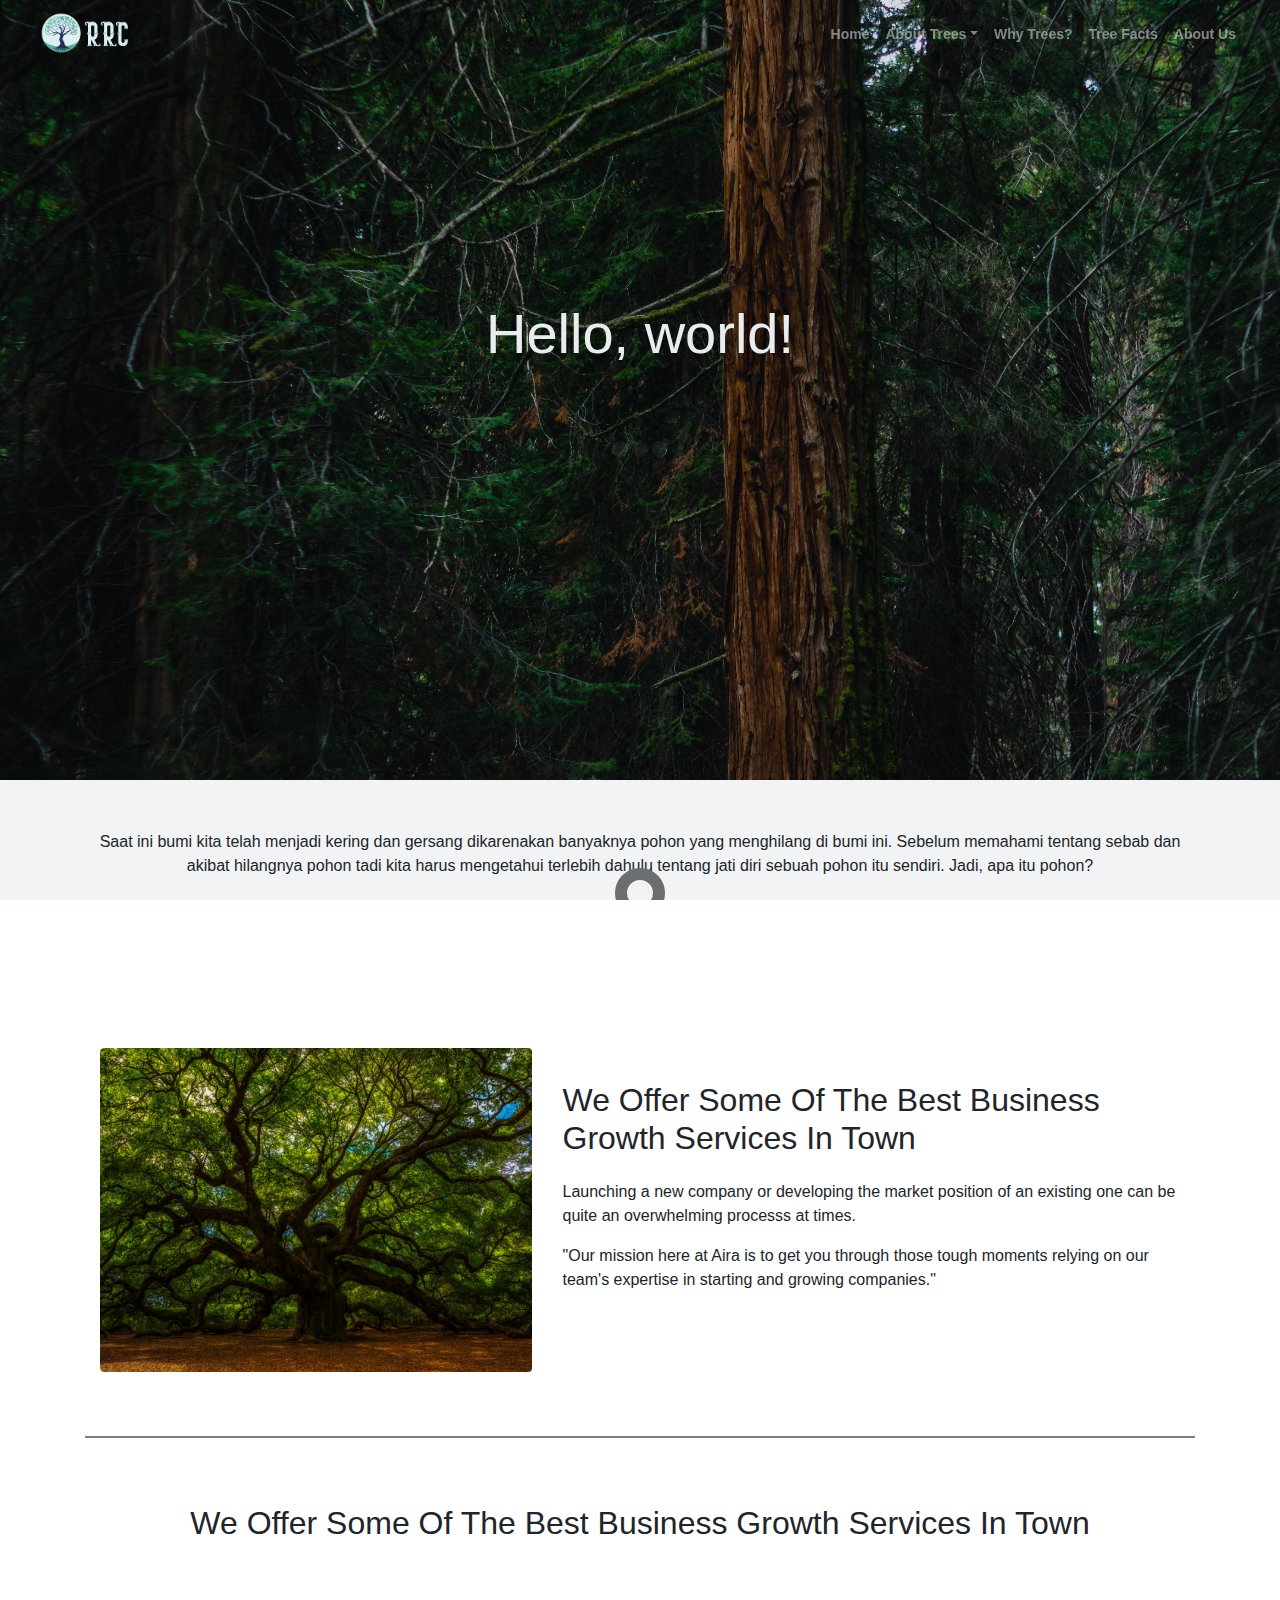
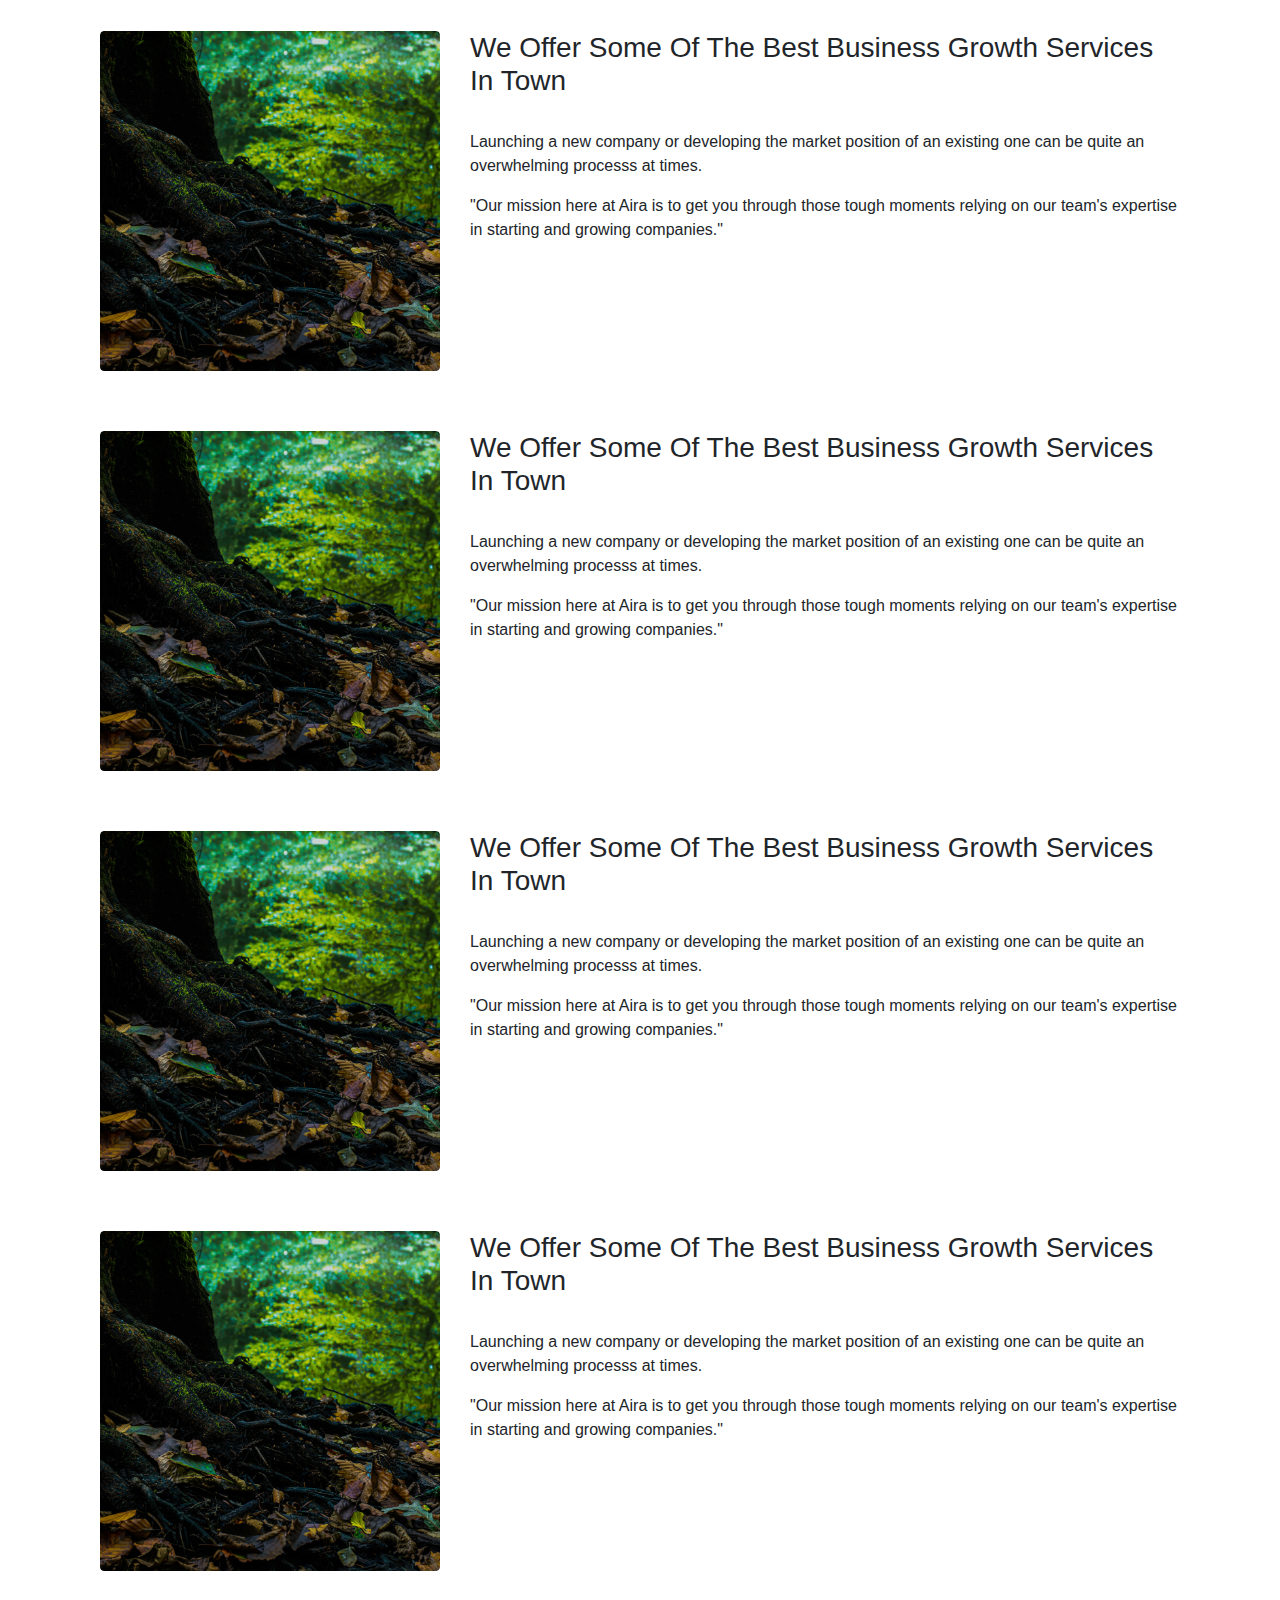
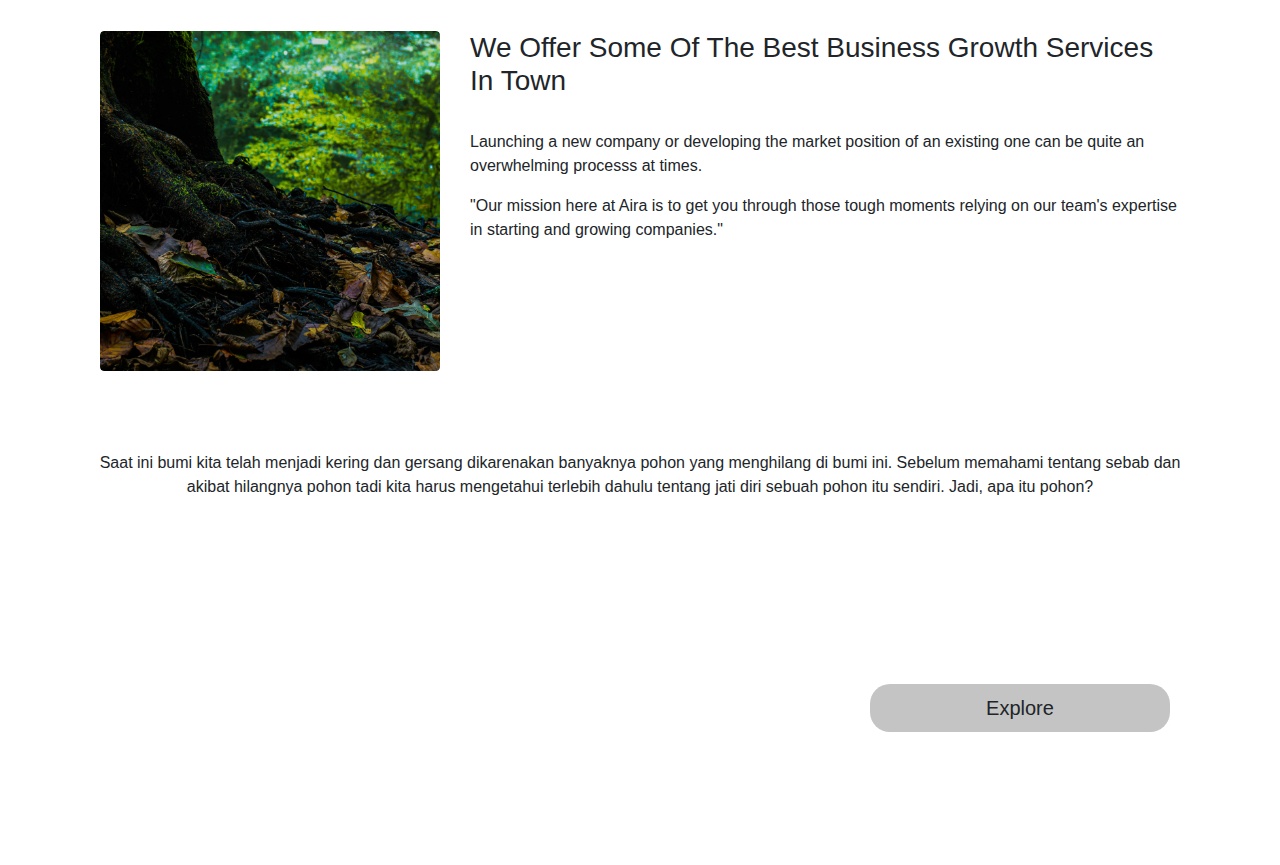
==== lib/pages/about_trees.html @ 22dc5678 "add About_trees page wuth assets" ====
<!DOCTYPE html>
<html lang="en">

<head>
    <meta charset="UTF-8">
    <meta name="viewport" content="width=device-width, initial-scale=1.0">
    <title>About Trees</title>

    <link rel="stylesheet" href="../../index.css">
    <link rel="stylesheet" href="./about_trees.css">
    <link rel="stylesheet" href="../../lib/assets/vendor/bootstrap/css/bootstrap.css">
    <link rel="stylesheet" href="../../lib/assets/vendor/fontawesome/css/all.css">
</head>

<body>
    <!-- Loading Page -->
    <div>
        <div class="spinner-wrapper">
            <div class="spinner">
                <div class="bounce1"></div>
                <div class="bounce2"></div>
                <div class="bounce3"></div>
            </div>
        </div>
    </div>
    <!-- Navbar -->
    <nav class="navbar navbar-expand-md navbar-dark navbar-custom fixed-top">

        <!-- Image Logo -->
        <div id="posisilogo" class="navbar-brand-position">
            <a href="#" id="logoPojok" class="navbar-brand brand-light"></a>
        </div>

        <!-- Mobile Menu Toggle Button -->
        <button class="navbar-toggler" type="button" data-toggle="collapse" data-target="#navbarsExampleDefault"
            aria-controls="navbarsExampleDefault" aria-expanded="false" aria-label="Toggle navigation">
            <span class="navbar-toggler-awesome fas fa-bars"></span>
            <span class="navbar-toggler-awesome fas fa-times"></span>
        </button>

        <div class="collapse navbar-collapse navbar-link-position" id="navbarsExampleDefault">
            <ul class="navbar-nav ml-auto">
                <li class="nav-item">
                    <a class="nav-link" href="../../index.html">Home<span class="sr-only">(current)</span></a>
                </li>
                <!-- Dropdown Menu -->
                <li class="nav-item dropdown">
                    <a class="nav-link dropdown-toggle" href="#" id="navbarDropdown" role="button" aria-haspopup="true"
                        aria-expanded="false">About Trees</a>
                    <div class="dropdown-menu" aria-labelledby="navbarDropdown">
                        <a class="dropdown-item" href="#"><span class="item-text">Jenis-Jenis Pohon</span></a>
                        <div class="dropdown-items-divide-hr"></div>
                        <a class="dropdown-item" href="#"><span class="item-text">PRIVACY
                                POLICY</span></a>
                    </div>
                </li>
                <!-- end of dropdown menu -->
                <li class="nav-item">
                    <a class="nav-link" href="#intro">Why Trees?</a>
                </li>
                <li class="nav-item">
                    <a class="nav-link" href="#services">Tree Facts</a>
                </li>
                <li class="nav-item">
                    <a class="nav-link" href="#callMe">About Us</a>
                </li>

            </ul>

        </div>
    </nav>

    <!-- Background & Jumbotron  -->
    <div class="topbg-2">
        <div>
            <div class="position-custom-2 text-light">
                <div class="Jumbotron">
                    <h1 class="display-4 ">Hello, world!</h1>

                </div>
            </div>
        </div>
    </div>

    <div class="container">
        <div class="text-container text-container-padding-5">
            <p class="des-align">Saat ini bumi kita telah menjadi kering dan gersang dikarenakan banyaknya pohon yang
                menghilang di bumi
                ini. Sebelum memahami tentang sebab dan akibat hilangnya pohon tadi kita harus mengetahui terlebih
                dahulu tentang jati diri sebuah pohon itu sendiri. Jadi, apa itu pohon?</p>
        </div>

        <!-- intro 4 -->
        <div id="intro" class="basic-1">
            <div class="container">
                <div class="row">
                    <div class="col-lg-5" style="color: green;">
                        <div class="image-container">
                            <img class="img-fluid img-fluid-padding"
                                src="../assets/img/about_trees/Angel_Oak_Tree_scaled.jpg" alt="alternative">
                        </div>
                    </div>
                    <div class="col-lg-7 intro-align text-container-padding-4 ">
                        <div class="text-container">
                            <h2 class="">We Offer Some Of The Best Business Growth Services
                                In
                                Town</h2>
                            <p>Launching a new company or developing the market position of an existing one can be
                                quite
                                an
                                overwhelming processs at times.</p>
                            <p class="testimonial-text">"Our mission here at Aira is to get you through those tough
                                moments
                                relying on our team's expertise in starting and growing companies."</p>
                        </div>

                    </div>

                </div>
            </div>
        </div>
        <hr class="hr-bold">
        <div class="text-container text-container-padding-6">
            <h2 class="des-align">We Offer Some Of The Best Business Growth Services
                In
                Town</h2>
        </div>

        <!-- intro 5 -->
        <div id="intro" class="basic-2">
            <div class="container">
                <div class="row">
                    <div class="col-lg-4" style="color: green;">
                        <div class="image-container">
                            <img class="img-fluid img-fluid-padding" src="../assets/img/about_trees/Akar.jpg"
                                alt="alternative">
                        </div>
                    </div>
                    <div class="col-lg-8 intro-align">
                        <div class="text-container">
                            <h3 class="">We Offer Some Of The Best Business Growth Services
                                In
                                Town</h3>
                            <br>
                            <p>Launching a new company or developing the market position of an existing one can be
                                quite
                                an
                                overwhelming processs at times.</p>
                            <p class="testimonial-text">"Our mission here at Aira is to get you through those tough
                                moments
                                relying on our team's expertise in starting and growing companies."</p>
                        </div>

                    </div>

                </div>
            </div>
        </div>
        <!-- intro 6 -->
        <div id="intro" class="basic-2">
            <div class="container">
                <div class="row">
                    <div class="col-lg-4" style="color: green;">
                        <div class="image-container">
                            <img class="img-fluid img-fluid-padding" src="../assets/img/about_trees/Akar.jpg"
                                alt="alternative">
                        </div>
                    </div>
                    <div class="col-lg-8 intro-align">
                        <div class="text-container">
                            <h3 class="">We Offer Some Of The Best Business Growth Services
                                In
                                Town</h3>
                            <br>
                            <p>Launching a new company or developing the market position of an existing one can be
                                quite
                                an
                                overwhelming processs at times.</p>
                            <p class="testimonial-text">"Our mission here at Aira is to get you through those tough
                                moments
                                relying on our team's expertise in starting and growing companies."</p>
                        </div>

                    </div>

                </div>
            </div>
        </div>

        <!-- intro 7 -->
        <div id="intro" class="basic-2">
            <div class="container">
                <div class="row">
                    <div class="col-lg-4" style="color: green;">
                        <div class="image-container">
                            <img class="img-fluid img-fluid-padding" src="../assets/img/about_trees/Akar.jpg"
                                alt="alternative">
                        </div>
                    </div>
                    <div class="col-lg-8 intro-align">
                        <div class="text-container">
                            <h3 class="">We Offer Some Of The Best Business Growth Services
                                In
                                Town</h3>
                            <br>
                            <p>Launching a new company or developing the market position of an existing one can be
                                quite
                                an
                                overwhelming processs at times.</p>
                            <p class="testimonial-text">"Our mission here at Aira is to get you through those tough
                                moments
                                relying on our team's expertise in starting and growing companies."</p>
                        </div>

                    </div>

                </div>
            </div>
        </div>
        <!-- intro 8 -->
        <div id="intro" class="basic-2">
            <div class="container">
                <div class="row">
                    <div class="col-lg-4" style="color: green;">
                        <div class="image-container">
                            <img class="img-fluid img-fluid-padding" src="../assets/img/about_trees/Akar.jpg"
                                alt="alternative">
                        </div>
                    </div>
                    <div class="col-lg-8 intro-align">
                        <div class="text-container">
                            <h3 class="">We Offer Some Of The Best Business Growth Services
                                In
                                Town</h3>
                            <br>
                            <p>Launching a new company or developing the market position of an existing one can be
                                quite
                                an
                                overwhelming processs at times.</p>
                            <p class="testimonial-text">"Our mission here at Aira is to get you through those tough
                                moments
                                relying on our team's expertise in starting and growing companies."</p>
                        </div>

                    </div>

                </div>
            </div>
        </div>
        <!-- intro 9 -->
        <div id="intro" class="basic-2">
            <div class="container">
                <div class="row">
                    <div class="col-lg-4" style="color: green;">
                        <div class="image-container">
                            <img class="img-fluid img-fluid-padding" src="../assets/img/about_trees/Akar.jpg"
                                alt="alternative">
                        </div>
                    </div>
                    <div class="col-lg-8 intro-align">
                        <div class="text-container">
                            <h3 class="">We Offer Some Of The Best Business Growth Services
                                In
                                Town</h3>
                            <br>
                            <p>Launching a new company or developing the market position of an existing one can be
                                quite
                                an
                                overwhelming processs at times.</p>
                            <p class="testimonial-text">"Our mission here at Aira is to get you through those tough
                                moments
                                relying on our team's expertise in starting and growing companies."</p>
                        </div>

                    </div>

                </div>
            </div>
        </div>
        <div class="text-container text-container-padding-5">
            <p class="des-align">Saat ini bumi kita telah menjadi kering dan gersang dikarenakan banyaknya pohon yang
                menghilang di bumi
                ini. Sebelum memahami tentang sebab dan akibat hilangnya pohon tadi kita harus mengetahui terlebih
                dahulu tentang jati diri sebuah pohon itu sendiri. Jadi, apa itu pohon?</p>
        </div>
        <div class="tron_position">
            <div class="topbg-3">
                <div class="tron_center">
                    <div class="row" style="height: 250px;">
                        <div class="col-lg-8" style="align-self: center; color: white;">
                            <h4 style="padding-left: 50px; padding-right: 50px;">Berikut kami berikan sedikit penjelasan
                                dan bentuk dari jenis jenis pohon yang familiar di
                                Indonesia dan Dunia</h4>
                        </div>
                        <div class="col-lg-4" style="align-self: center;">
                            <h4 style="color: white;">
                                Jenis-Jenis Pohon
                            </h4>
                            <a class="btn btn-primary-custom btn-lg" href="#" role="button">Explore</a>

                        </div>
                    </div>
                </div>
            </div>
        </div>
    </div>

    <div class="footer">
        <div id="button"></div>
        <div id="container">
            <div id="cont">
            </div>
            <!-- Copyright -->
            <div class="footer_center">
                <div class="row">
                    <div class="col-lg-4" style="align-content: center;">
                        <a href="#">
                            <img src="../../lib/assets/img/rrc_navbar_light@4x.png" style="height: 50px; width: 100px;"
                                alt="">
                        </a>

                    </div>
                    <div class="col-lg-4" style="color: white;">
                        <h5>Sayangi Aku, Paru-Paru Duniamu</h5>
                        <!-- Generator: Adobe Illustrator 22.1.0, SVG Export Plug-In  -->
                        <div>
                            <svg version="1.1" xmlns="http://www.w3.org/2000/svg"
                                xmlns:xlink="http://www.w3.org/1999/xlink"
                                xmlns:a="http://ns.adobe.com/AdobeSVGViewerExtensions/3.0/" x="0px" y="0px"
                                width="35.4px" height="35.4px" viewBox="0 0 35.4 35.4"
                                style="enable-background:new 0 0 35.4 35.4;" xml:space="preserve">
                                <style type="text/css">
                                    .st0 {
                                        fill: #FCFCFC;
                                    }
                                </style>
                                <defs>
                                </defs>
                                <g>
                                    <circle class="st0" cx="17.8" cy="17.7" r="3.3" />
                                    <path class="st0"
                                        d="M21.8,9.3h-8.3c-2.4,0-4.3,1.9-4.3,4.3v8.3c0,2.4,1.9,4.3,4.3,4.3h8.3c2.4,0,4.3-1.9,4.3-4.3v-8.3
           C26.1,11.2,24.2,9.3,21.8,9.3z M17.8,22.8c-2.8,0-5.1-2.3-5.1-5.1s2.3-5.1,5.1-5.1s5.1,2.3,5.1,5.1S20.6,22.8,17.8,22.8z
            M23.2,13.4c-0.7,0-1.2-0.5-1.2-1.2c0-0.7,0.5-1.2,1.2-1.2c0.7,0,1.2,0.5,1.2,1.2C24.4,12.9,23.9,13.4,23.2,13.4z" />
                                    <path class="st0"
                                        d="M17.7,0C7.9,0,0,7.9,0,17.7c0,9.8,7.9,17.7,17.7,17.7c9.8,0,17.7-7.9,17.7-17.7C35.4,7.9,27.5,0,17.7,0z
            M28.1,21.8c0,3.4-2.8,6.2-6.2,6.2h-8.3c-3.4,0-6.2-2.8-6.2-6.2v-8.3c0-3.4,2.8-6.2,6.2-6.2h8.3c3.4,0,6.2,2.8,6.2,6.2V21.8z" />
                                </g>
                            </svg>
                            &nbsp;&nbsp;&nbsp;
                            <svg version="1.1" xmlns="http://www.w3.org/2000/svg"
                                xmlns:xlink="http://www.w3.org/1999/xlink"
                                xmlns:a="http://ns.adobe.com/AdobeSVGViewerExtensions/3.0/" x="0px" y="0px" width="35px"
                                height="35px" viewBox="0 0 512 426.7" style="enable-background:new 0 0 512 426.7;"
                                xml:space="preserve">
                                <style type="text/css">
                                    .st0 {
                                        fill: #FCFCFC;
                                    }
                                </style>
                                <defs>
                                </defs>
                                <path class="st0" d="M200.9,281.2l-8.5,119.1c12.1,0,17.4-5.2,23.7-11.5l56.8-54.3l117.7,86.2c21.6,12,36.8,5.7,42.6-19.9
                l77.3-362.1l0,0C517.4,6.9,499-5.6,478,2.3L23.8,176.2c-31,12-30.5,29.3-5.3,37.1l116.1,36.1L404.3,80.6c12.7-8.4,24.2-3.8,14.7,4.7
                L200.9,281.2z" />
                            </svg>
                            &nbsp;&nbsp;&nbsp;

                            <svg version="1.1" xmlns="http://www.w3.org/2000/svg"
                                xmlns:xlink="http://www.w3.org/1999/xlink"
                                xmlns:a="http://ns.adobe.com/AdobeSVGViewerExtensions/3.0/" x="0px" y="0px" width="35px"
                                height="35px" viewBox="0 0 35.4 35.4" style="enable-background:new 0 0 35.4 35.4;"
                                xml:space="preserve">
                                <style type="text/css">
                                    .st0 {
                                        fill: #FCFCFC;
                                    }
                                </style>
                                <defs>
                                </defs>
                                <g>
                                    <path class="st0" d="M18.5,9.1c-4.5,0-8.2,3.7-8.2,8.2c0,1.5,0.4,3,1.2,4.3l0.2,0.4L10.8,25l3.1-0.8l0.4,0.2
       c1.3,0.8,2.7,1.2,4.2,1.2c4.5,0,8.2-3.7,8.2-8.2C26.7,12.8,23,9.1,18.5,9.1z M23.3,20.4c-0.3,0.8-1.1,1.2-1.8,1.4
       c-0.7,0.1-1.4-0.1-2-0.3c-0.6-0.2-1.2-0.5-1.8-0.8c-1.1-0.7-2-1.6-2.8-2.6c-0.2-0.3-0.5-0.7-0.7-1c-0.3-0.5-0.5-0.9-0.6-1.4
       c0-0.2-0.1-0.4-0.1-0.6c0-0.8,0.3-1.5,0.9-2c0.3-0.3,0.9-0.4,1.3-0.2c0.4,0.2,0.6,0.9,0.8,1.3c0.2,0.3,0.3,0.8,0.3,1.1
       c-0.1,0.4-0.4,0.7-0.6,1c-0.2,0.2-0.2,0.3-0.1,0.5c0.8,1.3,1.9,2.3,3.3,2.8c0.2,0.1,0.3,0,0.5-0.1c0.2-0.3,0.5-0.9,0.9-1.1
       c0.5-0.2,1,0.1,1.5,0.3c0.4,0.2,1,0.5,1.2,1C23.5,19.9,23.4,20.2,23.3,20.4z" />
                                    <path class="st0" d="M17.7,0C7.9,0,0,7.9,0,17.7c0,9.8,7.9,17.7,17.7,17.7c9.8,0,17.7-7.9,17.7-17.7C35.4,7.9,27.5,0,17.7,0z
        M18.5,27.5c-1.7,0-3.3-0.4-4.8-1.2l-5.5,1.5l1.5-5.5c-0.8-1.5-1.3-3.2-1.3-4.9c0-5.6,4.6-10.2,10.2-10.2c5.6,0,10.2,4.6,10.2,10.2
       C28.7,22.9,24.1,27.5,18.5,27.5z" />
                                </g>
                            </svg>

                            &nbsp;&nbsp;&nbsp;

                            <svg version="1.1" xmlns="http://www.w3.org/2000/svg"
                                xmlns:xlink="http://www.w3.org/1999/xlink"
                                xmlns:a="http://ns.adobe.com/AdobeSVGViewerExtensions/3.0/" x="0px" y="0px" width="35px"
                                height="35px" viewBox="0 0 35.4 27.2" style="enable-background:new 0 0 35.4 27.2;"
                                xml:space="preserve">
                                <style type="text/css">
                                    .st0 {
                                        fill: #FCFCFC;
                                    }
                                </style>
                                <defs>
                                </defs>
                                <g>
                                    <path class="st0" d="M2.6,0.4l12.3,13.9c0.7,0.8,1.7,1.2,2.8,1.2c1.1,0,2.1-0.5,2.8-1.2L32.5,0.6c0.1-0.1,0.2-0.2,0.3-0.3
                    C32.4,0.1,31.8,0,31.2,0h-27C3.6,0,3.1,0.1,2.6,0.4C2.6,0.3,2.6,0.4,2.6,0.4z" />
                                    <path class="st0"
                                        d="M34.7,2c-0.1,0.1-0.1,0.3-0.2,0.4L22.4,16.1c-1.2,1.4-2.9,2.1-4.7,2.1c-1.8,0-3.5-0.8-4.7-2.1L0.7,2.1
                    c0,0,0-0.1-0.1-0.1C0.2,2.7,0,3.4,0,4.2v18.9c0,2.3,1.9,4.2,4.2,4.2h27c2.3,0,4.2-1.9,4.2-4.2V4.2C35.4,3.4,35.1,2.6,34.7,2z" />
                                </g>
                            </svg>
                            &nbsp;&nbsp;&nbsp;

                            <!-- Generator: Adobe Illustrator 22.1.0, SVG Export Plug-In  -->
                            <svg version="1.1" xmlns="http://www.w3.org/2000/svg"
                                xmlns:xlink="http://www.w3.org/1999/xlink"
                                xmlns:a="http://ns.adobe.com/AdobeSVGViewerExtensions/3.0/" x="0px" y="0px" width="35px"
                                height="35px" viewBox="0 0 15 15" style="enable-background:new 0 0 15 15;"
                                xml:space="preserve">
                                <style type="text/css">
                                    .st0 {
                                        fill: #FDFEFE;
                                    }
                                </style>
                                <defs>
                                </defs>
                                <path class="st0" d="M7.5,0C3.4,0,0,3.4,0,7.5S3.4,15,7.5,15S15,11.6,15,7.5S11.6,0,7.5,0z M7.5,2.3c1.2,0,2.3,1,2.3,2.3
s-1,2.3-2.3,2.3s-2.3-1-2.3-2.3S6.3,2.3,7.5,2.3z M7.5,12.9c-1.9,0-3.5-1-4.5-2.4C3,9,6,8.2,7.5,8.2C9,8.2,12,9,12,10.5
C11,11.9,9.4,12.9,7.5,12.9z" />
                            </svg>
                        </div>

                    </div>

                    <div class="col-lg-4"
                        style="color: white; text-align: center; align-self: center; align-items: center; align-content: center;">
                        <div style="text-align: center;">
                            <div style="padding-left: 60px; padding-right: 60px;">
                                <p
                                    style=" text-align: center; align-self: center; align-items: center; align-content: center;">
                                    RRC Group adalah sebuah kelompok yang memiliki
                                    tujuan untuk membuat user lebih perduli dan sadar
                                    kalau pohon itu sangat berharga bagi kelangsungan
                                    hidup semua makhluk di muka bumi ini
                                </p>
                            </div>

                        </div>


                    </div>
                </div>
            </div>
            <footer>

                <div class="copyright text-center">
                    &copy; 2020 <span>RRC Group</span>
                </div>

            </footer>
        </div>
    </div>


    <script src="../../lib/assets/vendor/jquery/jquery.min.js"></script>
    <script src="../../lib/assets/vendor/bootstrap/js/bootstrap.min.js"></script>
    <script src="../../index.js"></script>
</body>

</html>
---- index.css ----
/* loading page  */

.spinner-wrapper {
    position: fixed;
    z-index: 999999;
    top: 0;
    right: 0;
    bottom: 0;
    left: 0;
    background: #113448;
}

.spinner {
    position: absolute;
    top: 50%;
    /* centers the loading animation vertically one the screen */
    left: 50%;
    /* centers the loading animation horizontally one the screen */
    width: 3.75rem;
    height: 1.25rem;
    margin: -0.625rem 0 0 -1.875rem;
    /* is width and height divided by two */
    text-align: center;
}

.spinner>div {
    display: inline-block;
    width: 1rem;
    height: 1rem;
    border-radius: 100%;
    background-color: #fff;
    -webkit-animation: sk-bouncedelay 1.4s infinite ease-in-out both;
    animation: sk-bouncedelay 1.4s infinite ease-in-out both;
}

.spinner .bounce1 {
    -webkit-animation-delay: -0.32s;
    animation-delay: -0.32s;
}

.spinner .bounce2 {
    -webkit-animation-delay: -0.16s;
    animation-delay: -0.16s;
}

@-webkit-keyframes sk-bouncedelay {
    0%, 80%, 100% {
        -webkit-transform: scale(0);
    }
    40% {
        -webkit-transform: scale(1.0);
    }
}

@keyframes sk-bouncedelay {
    0%, 80%, 100% {
        -webkit-transform: scale(0);
        -ms-transform: scale(0);
        transform: scale(0);
    }
    40% {
        -webkit-transform: scale(1.0);
        -ms-transform: scale(1.0);
        transform: scale(1.0);
    }
}

/* Navbar */

.navbar-custom {
    font: 600 0.875rem/0.875rem "Open Sans", sans-serif;
    padding-right: 100px;
    padding-left: 100px;
    transition: all 0.3s;
}

.navbar-custom.top-nav-collapse {
    padding-right: 100px;
    padding-left: 100px;
}

.navbar-custom .navbar-brand.brand-dark {
    background-image: url("./lib/assets/img/rrc_navbar_dark@4x.png");
    background-size: cover;
    height: 50px;
    width: 100px;
}

.navbar-custom:hover {
    background-color: #113448;
    transition: all 0.3s;
}

.navbar-custom .navbar-brand.brand-light {
    background-image: url("./lib/assets/img/rrc_navbar_light@4x.png");
    background-size: cover;
    height: 50px;
    width: 100px;
}

/* Dropdown Menu */

.navbar-custom .dropdown:hover>.dropdown-menu {
    display: block;
    /* this makes the dropdown menu stay open while hovering it */
    min-width: auto;
    animation: fadeDropdown 0.2s;
    /* required for the fade animation */
}

@keyframes fadeDropdown {
    0% {
        opacity: 0;
    }
    100% {
        opacity: 1;
    }
}

.navbar-custom .dropdown-toggle:focus {
    /* removes dropdown outline on focus  */
    outline: 0;
}

.navbar-custom .dropdown-menu {
    margin-top: 0;
    border: none;
    border-radius: 0.25rem;
    background-color: #113448;
}

.navbar-custom .dropdown-item {
    color: rgba(255, 255, 255, 0.671);
    text-decoration: none;
}

.navbar-custom .dropdown-item:hover {
    background-color: #113448;
}

.navbar-custom .dropdown-item .item-text {
    font: 600 0.875rem/0.875rem "Open Sans", sans-serif;
}

.navbar-custom .dropdown-item:hover .item-text {
    color: #14bf98;
}

.navbar-custom .dropdown-items-divide-hr {
    width: 100%;
    height: 1px;
    margin: 0.75rem auto 0.75rem auto;
    border: none;
    background-color: #b5bcc4;
    opacity: 0.2;
}

/* end of dropdown menu */

.navbar-custom .navbar-toggler {
    border: none;
    color: #fff;
    font-size: 2rem;
}

.navbar-custom button[aria-expanded='false'] .navbar-toggler-awesome.fas.fa-times {
    display: none;
}

.navbar-custom button[aria-expanded='false'] .navbar-toggler-awesome.fas.fa-bars {
    display: inline-block;
}

.navbar-custom button[aria-expanded='true'] .navbar-toggler-awesome.fas.fa-bars {
    display: none;
}

.navbar-custom button[aria-expanded='true'] .navbar-toggler-awesome.fas.fa-times {
    display: inline-block;
    margin-right: 0.125rem;
}

/* background jumbotron home */

.topbg-1 {
    background-image: url('./lib/assets/img/home/Deskripsi_Pohon_1.jpg');
    background-position-y: 0px;
    background-size: cover;
    background-attachment: fixed;
    height: 1000px;
}

.position-custom-1 {
    position: relative;
    padding-top: 220px;
    padding-left: 50px;
}

.deskripsi-box-custom-1 {
    width: 300px;
}

/* button */

.btn.btn-primary-custom {
    border-radius: 20px;
    background-color: #C4C4C4;
    width: 300px;
}

/* intro */

.intro-align {
    text-align: center;
}

.basic-1 {
    padding-top: 6.5rem;
    padding-bottom: 3rem;
}

.basic-1 .text-container {
    margin-bottom: 3rem;
}

.basic-1 .section-title {
    margin-bottom: 0.5rem;
}

.basic-1 h2 {
    margin-bottom: 1.375rem;
}

.basic-1 .testimonial-author {
    color: #484a46;
}

.img-home-1 {
    width: 360px;
    height: 460px;
}

.img-home-1-custom {
    background-size: 20%;
}

.img-fluid-padding {
    padding-top: 50px;
}

.text-container-padding-4 {
    padding-top: 50px;
}

/* Hover Animation */

.basic-1 .content-align {
    text-align: center;
}

.basic-1 .image-container {
    overflow: hidden;
    border-radius: 0.25rem;
}

.basic-1 .image-container img {
    margin: 0;
    border-radius: 0.25rem;
    transition: all 0.3s;
}

.basic-1 .image-container:hover img {
    -moz-transform: scale(1.15);
    -webkit-transform: scale(1.15);
    transform: scale(1.15);
}

/* iframe */

.iframe-custom {
    width: 480px;
    height: 360px;
}

.iframe-custom-1 {
    width: 480px;
    height: 360px;
}

.text-container-padding {
    padding-top: 50px;
}

/* carousel */

.txt-slider-custom {
    position: absolute;
    top: 60%;
    left: 50%;
    transform: translate(0%, -50%);
    font-size: 18px;
}

.label-bg {
    display: ruby;
    color: white;
    background-color: #3A3A3A;
}

/* footer */

.icon-padding {
    background-color: tomato;
    padding-right: 10px;
    padding-left: 10px;
}

.footer #button {
    width: 50px;
    height: 50px;
    border: #727172 12px solid;
    border-radius: 50px;
    margin: 0 auto;
    position: relative;
    -webkit-transition: all 1s ease;
    -moz-transition: all 1s ease;
    -o-transition: all 1s ease;
    -ms-transition: all 1s ease;
    transition: all 1s ease;
}

.footer #button:hover {
    width: 35px;
    height: 35px;
    border: #3A3A3A 12px solid;
    -webkit-transition: all 1s ease;
    -moz-transition: all 1s ease;
    -o-transition: all 1s ease;
    -ms-transition: all 1s ease;
    transition: all 1s ease;
    position: relative;
}

.footer {
    bottom: 0;
    left: 0;
    position: fixed;
    width: 100%;
    height: 2em;
    overflow: hidden;
    margin: 0 auto;
    -webkit-transition: all 1s ease;
    -moz-transition: all 1s ease;
    -o-transition: all 1s ease;
    -ms-transition: all 1s ease;
    transition: all 1s ease;
    z-index: 999;
}

.footer:hover {
    -webkit-transition: all 1s ease;
    -moz-transition: all 1s ease;
    -o-transition: all 1s ease;
    -ms-transition: all 1s ease;
    transition: all 1s ease;
    height: 400px;
}

.footer #container {
    margin-top: 5px;
    width: 100%;
    height: 100%;
    position: relative;
    top: 0;
    left: 0;
    background-image: url('./lib/assets/img/footer_bg.png');
    background-size: cover;
}

.footer_logo {
    background-image: url('./lib/assets/img/rrc_navbar_light@4x.png');
    background-size: cover;
    height: 50px;
    width: 100px;
}

footer .copyright {
    padding: 15px 0;
    margin-top: 20px;
    font-size: 15px;
    color: white;
}

footer .copyright span {
    color: white;
}

.footer #cont {
    position: relative;
    top: -45px;
    right: 190px;
    width: 150px;
    height: auto;
    margin: 0 auto;
}

.footer_center {
    float: none;
    text-align: center;
    padding-top: 40px;
}

.footer h3 {
    font-family: 'Helvetica';
    font-size: 30px;
    font-weight: 100;
    margin-top: 70px;
    margin-left: 40px;
}

@media (min-width: 375px) {
    .iframe-custom {
        width: 345px;
        height: 360px;
    }
    .iframe-custom-1 {
        width: 345px;
        height: 360px;
    }
}

@media (min-width: 411px) {
    .iframe-custom {
        width: 384px;
        height: 360px;
    }
    .iframe-custom-1 {
        width: 384px;
        height: 360px;
    }
}

@media (min-width: 520px) {
    .iframe-custom {
        width: 500px;
        height: 360px;
    }
}

@media (min-width: 530px) {
    .iframe-custom {
        width: 520px;
        height: 360px;
    }
    .iframe-custom-1 {
        width: 520px;
        height: 360px;
    }
}

@media (min-width: 768px) {
    .deskripsi-box-custom-1 {
        width: 600px;
    }
    .position-custom-1 {
        position: relative;
        padding-top: 320px;
        padding-left: 50px;
    }
    .iframe-custom {
        width: 691px;
        height: 360px;
    }
    .iframe-custom-1 {
        width: 691px;
        height: 450px;
    }
    .label-bg {
        display: none;
        color: white;
        background-color: #3A3A3A;
    }
    .navbar-brand-position {
        padding-left: 20px;
        transition: all 0.3s;
    }
    .navbar-link-position {
        padding-right: 20px;
        transition: all 0.3s;
    }
}

@media (min-width: 992px) {
    .intro-align {
        text-align: left;
    }
    .text-container-padding {
        padding-top: 0px;
    }
    .iframe-custom {
        width: 531px;
        height: 450px;
    }
    .iframe-custom-1 {
        width: 930px;
        height: 450px;
    }
    .img-fluid-padding {
        padding-top: 0px;
    }
}

@media (min-width: 1024px) {
    .intro-align {
        text-align: left;
    }
    .text-container-padding {
        padding-top: 0px;
    }
    .text-container-padding-1 {
        padding-top: 0px;
        align-self: center;
    }
    .text-container-padding-2 {
        padding-top: 50px;
        padding-bottom: 100px;
    }
    .footer:hover {
        height: 350px;
    }
    .text-container-padding-4 {
        padding-top: 0px;
        align-self: center;
    }
}

@media (min-width: 1200px) {
    .iframe-custom {
        width: 635px;
        height: 450px;
    }
    .iframe-custom-1 {
        width: 1110px;
        height: 450px;
    }
    .footer:hover {
        height: 300px;
    }
}

section {
    text-align: center;
}
---- lib/pages/about_trees.css ----
.topbg-2 {
    background-image: url('../assets/img/about_trees/Deskripsi_Pohon_2.jpg');
    background-position-y: 0px;
    background-size: cover;
    background-attachment: fixed;
    height: 780px;
}

.position-custom-2 {
    align-self: center;
    text-align: center;
    padding-top: 300px;
}

/* deskripsi */

.des-align {
    text-align: center;
}

.text-container-padding-5 {
    padding-top: 50px;
    padding-bottom: 50px;
}

.text-container-padding-6 {
    padding-top: 50px;
    padding-bottom: 50px;
}

.hr-bold {
    height: 2px;
    border-width: 0;
    color: gray;
    background-color: gray
}

.basic-2 {
    padding-top: 30px;
    padding-bottom: 30px;
}

.basic-2 .text-container {
    margin-bottom: 3rem;
}

.basic-2 .section-title {
    margin-bottom: 0.5rem;
}

.basic-2 h2 {
    margin-bottom: 1.375rem;
}

.basic-2 .testimonial-author {
    color: #484a46;
}

/* Hover Animation */

.basic-2 .content-align {
    text-align: center;
}

.basic-2 .image-container {
    overflow: hidden;
    border-radius: 0.25rem;
}

.basic-2 .image-container img {
    margin: 0;
    border-radius: 0.25rem;
    transition: all 0.3s;
}

.basic-2 .image-container:hover img {
    -moz-transform: scale(1.15);
    -webkit-transform: scale(1.15);
    transform: scale(1.15);
}

.topbg-3 {
    background-image: url('../assets/img/about_trees/Card.jpg');
    background-position-y: 0px;
    background-size: cover;
    background-attachment: fixed;
    height: 250px;
}

.tron_center {
    float: none;
    text-align: center;
}

.tron_position {
    padding-bottom: 50px;
}
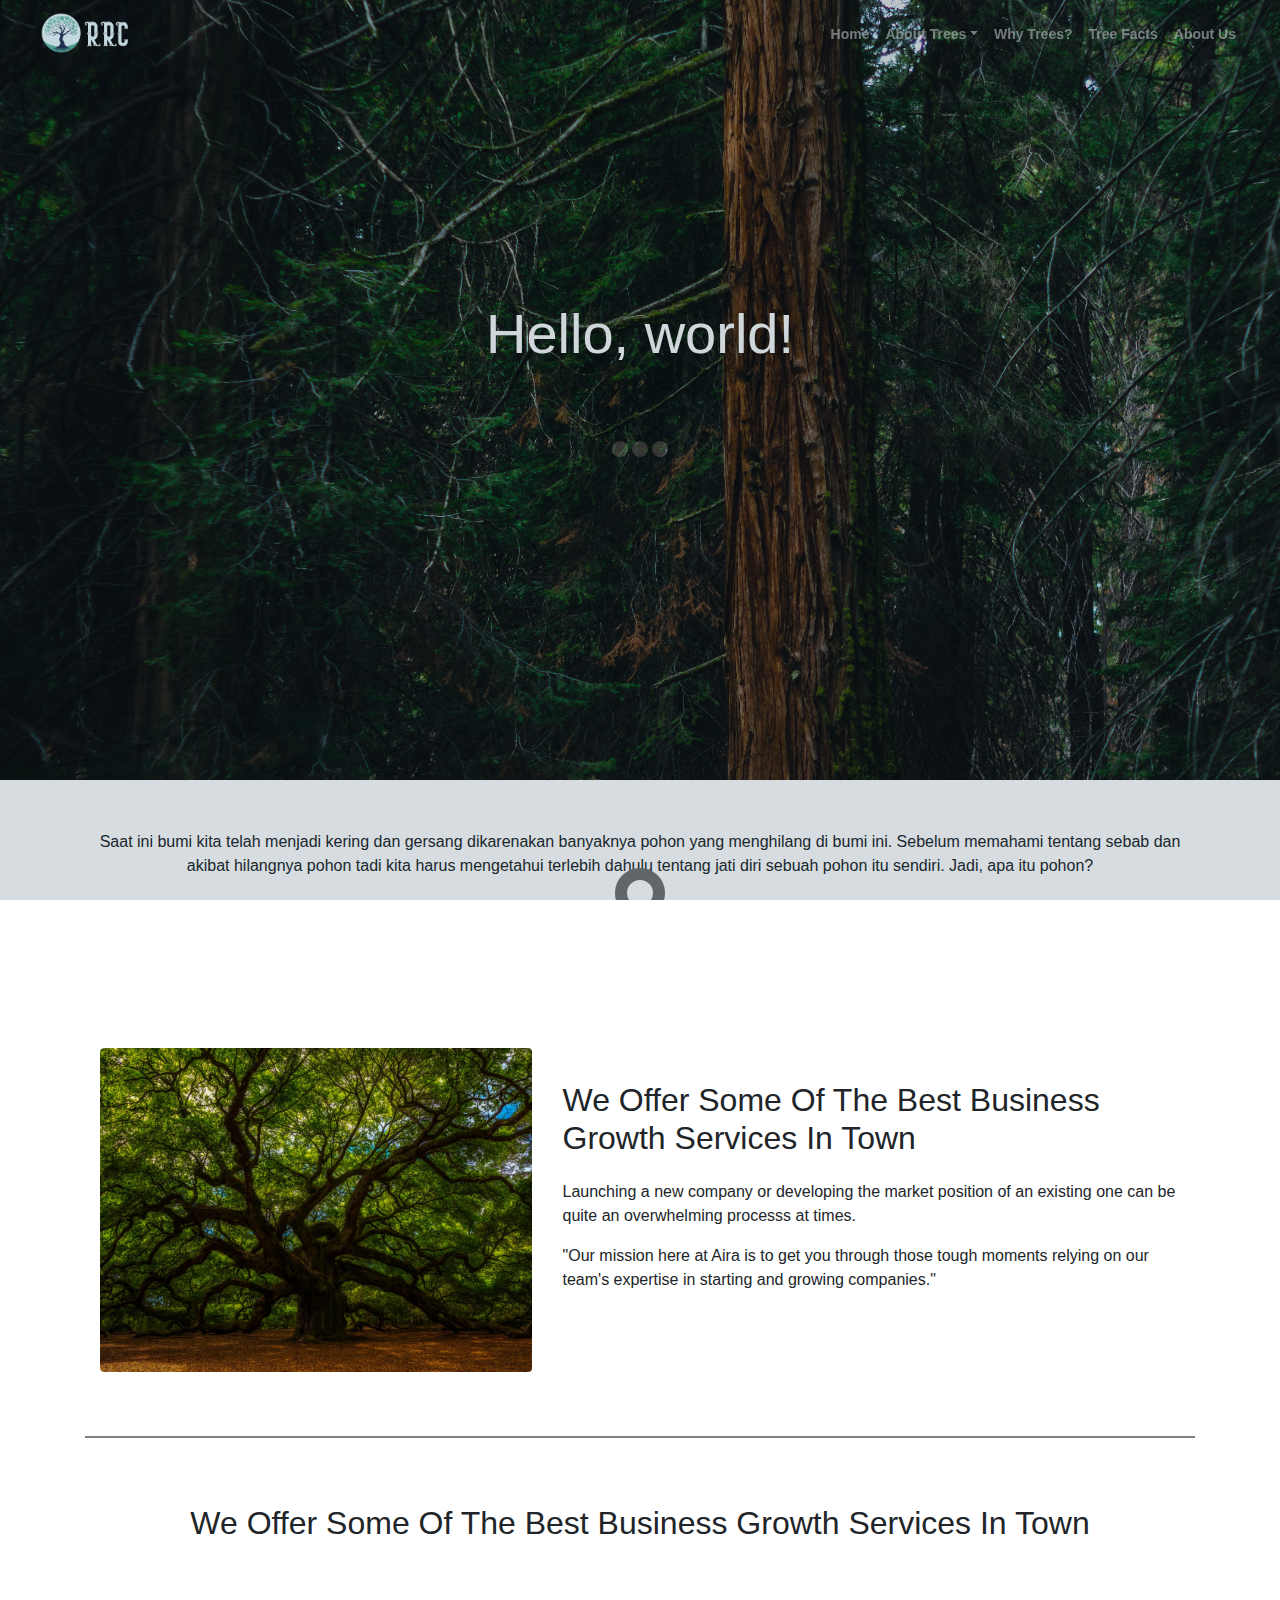
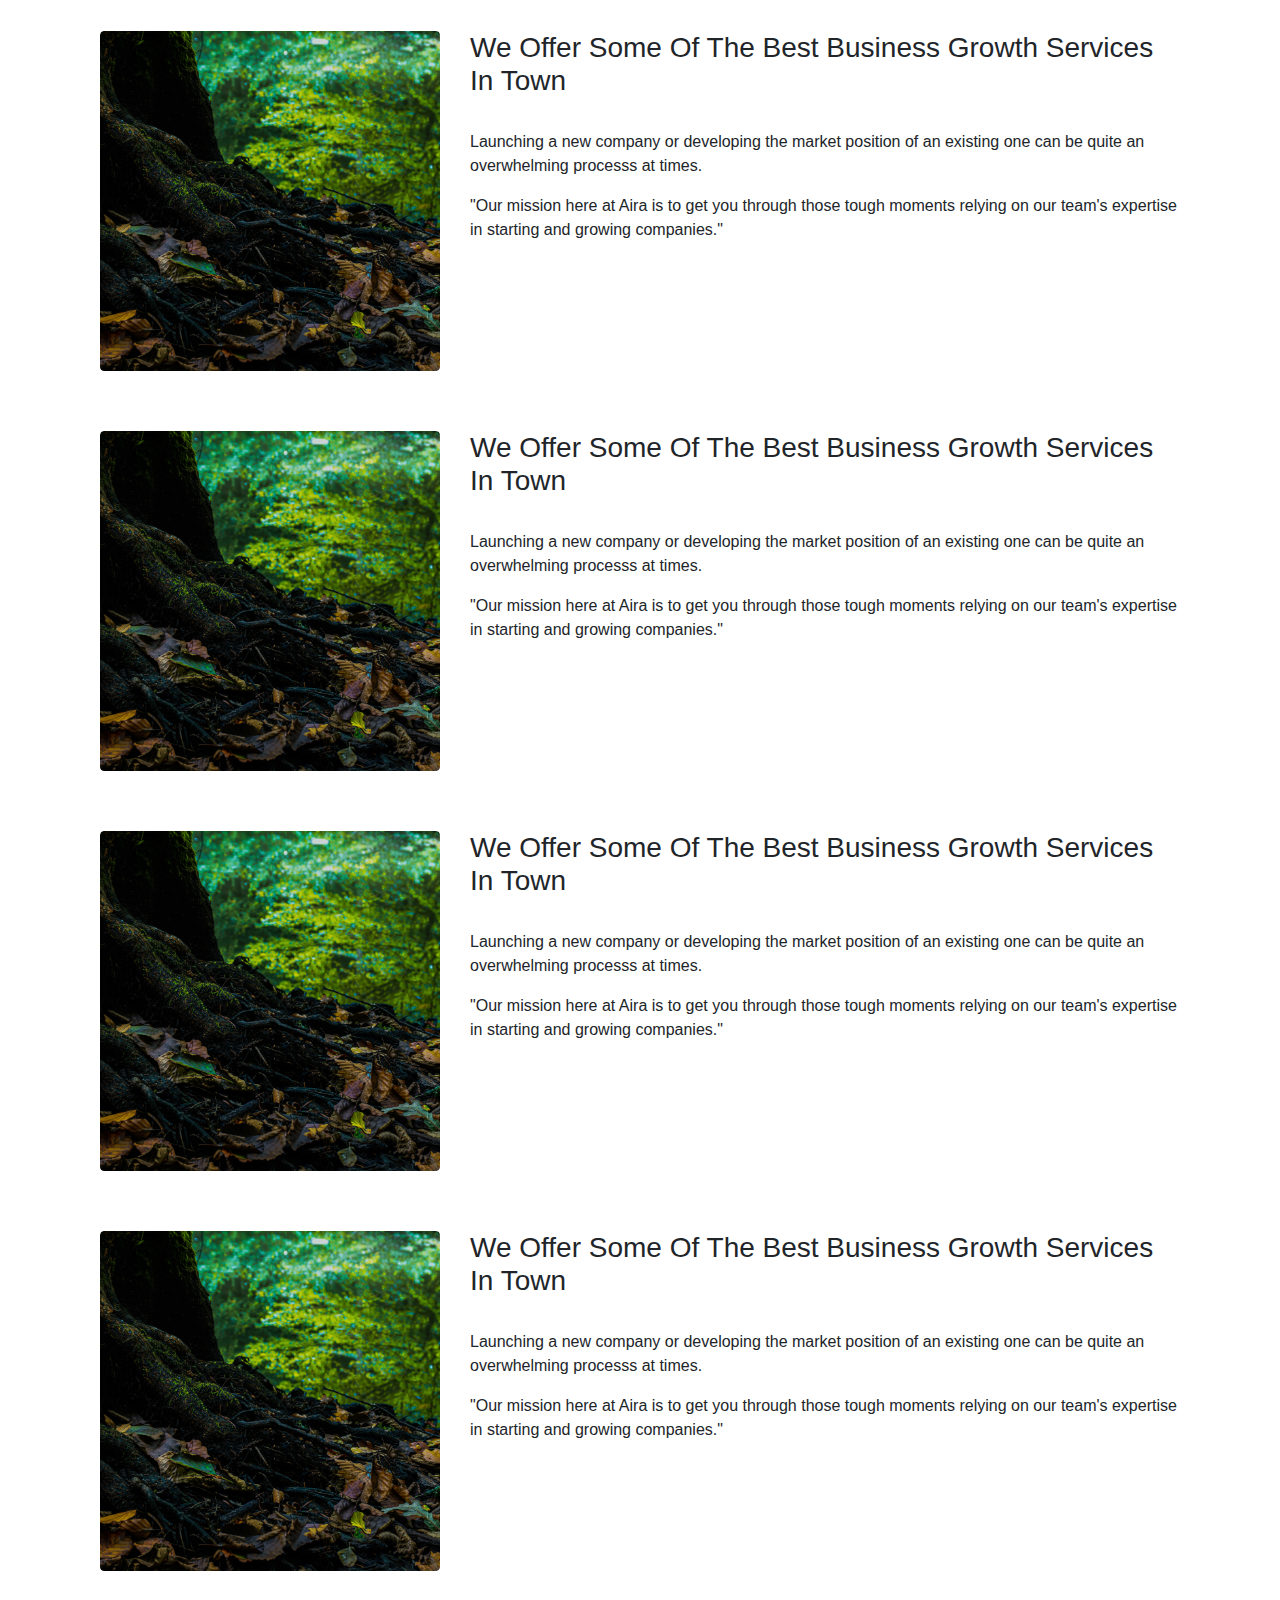
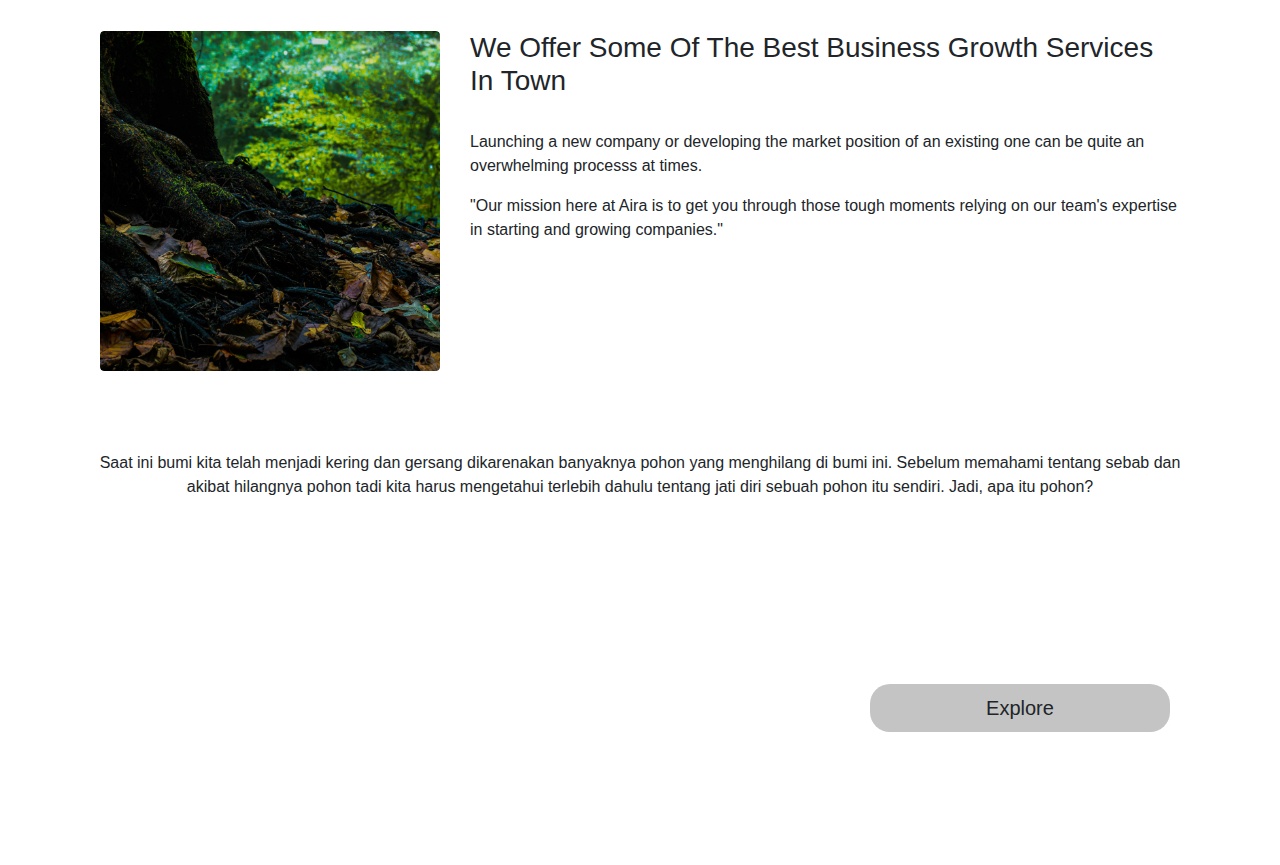
==== commit 34b8da92: "add tree species page with flickity" ====
--- a/lib/pages/about_trees.html
+++ b/lib/pages/about_trees.html
@@ -48,10 +48,8 @@
                     <a class="nav-link dropdown-toggle" href="#" id="navbarDropdown" role="button" aria-haspopup="true"
                         aria-expanded="false">About Trees</a>
                     <div class="dropdown-menu" aria-labelledby="navbarDropdown">
-                        <a class="dropdown-item" href="#"><span class="item-text">Jenis-Jenis Pohon</span></a>
-                        <div class="dropdown-items-divide-hr"></div>
-                        <a class="dropdown-item" href="#"><span class="item-text">PRIVACY
-                                POLICY</span></a>
+                        <a class="dropdown-item" href="./tree_species.html"><span class="item-text">Tree
+                                Species</span></a>
                     </div>
                 </li>
                 <!-- end of dropdown menu -->
@@ -296,7 +294,7 @@
                             <h4 style="color: white;">
                                 Jenis-Jenis Pohon
                             </h4>
-                            <a class="btn btn-primary-custom btn-lg" href="#" role="button">Explore</a>
+                            <a class="btn btn-primary-custom btn-lg" href="./tree_species.html" role="button">Explore</a>
 
                         </div>
                     </div>
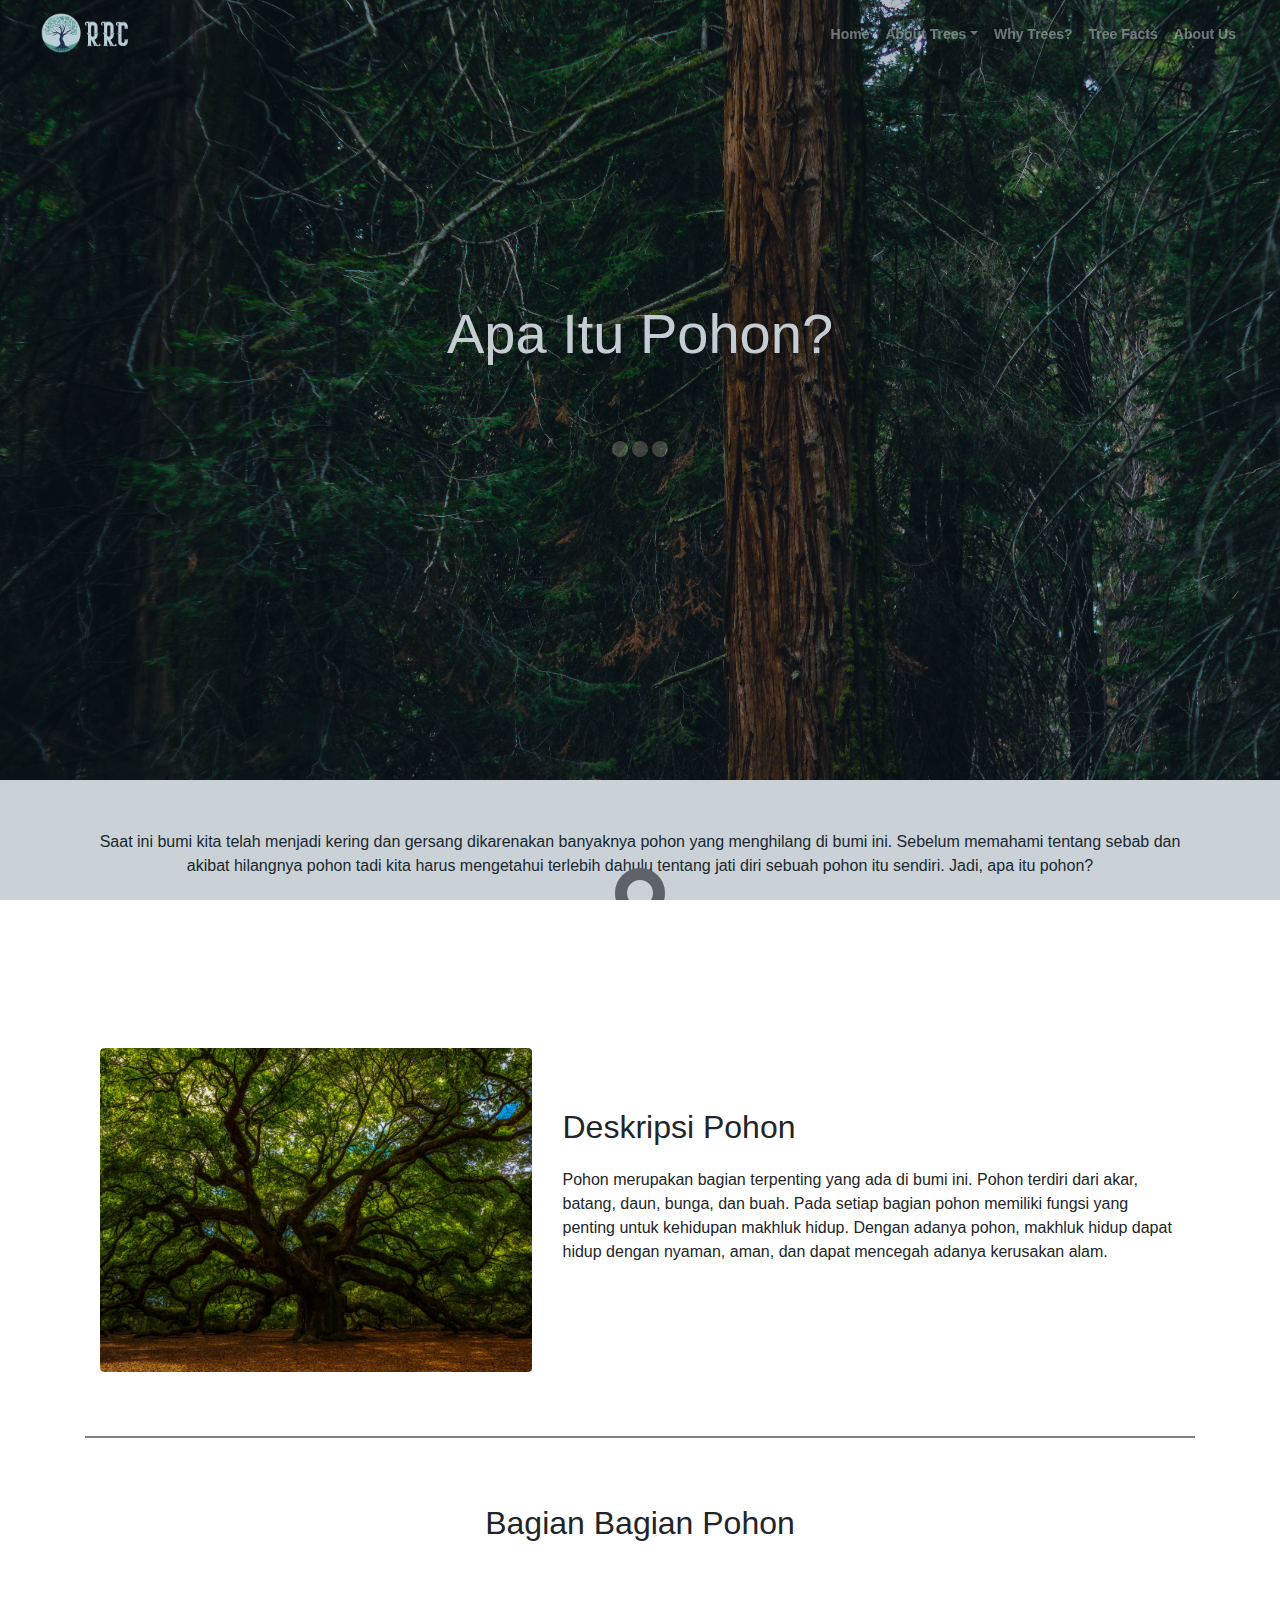
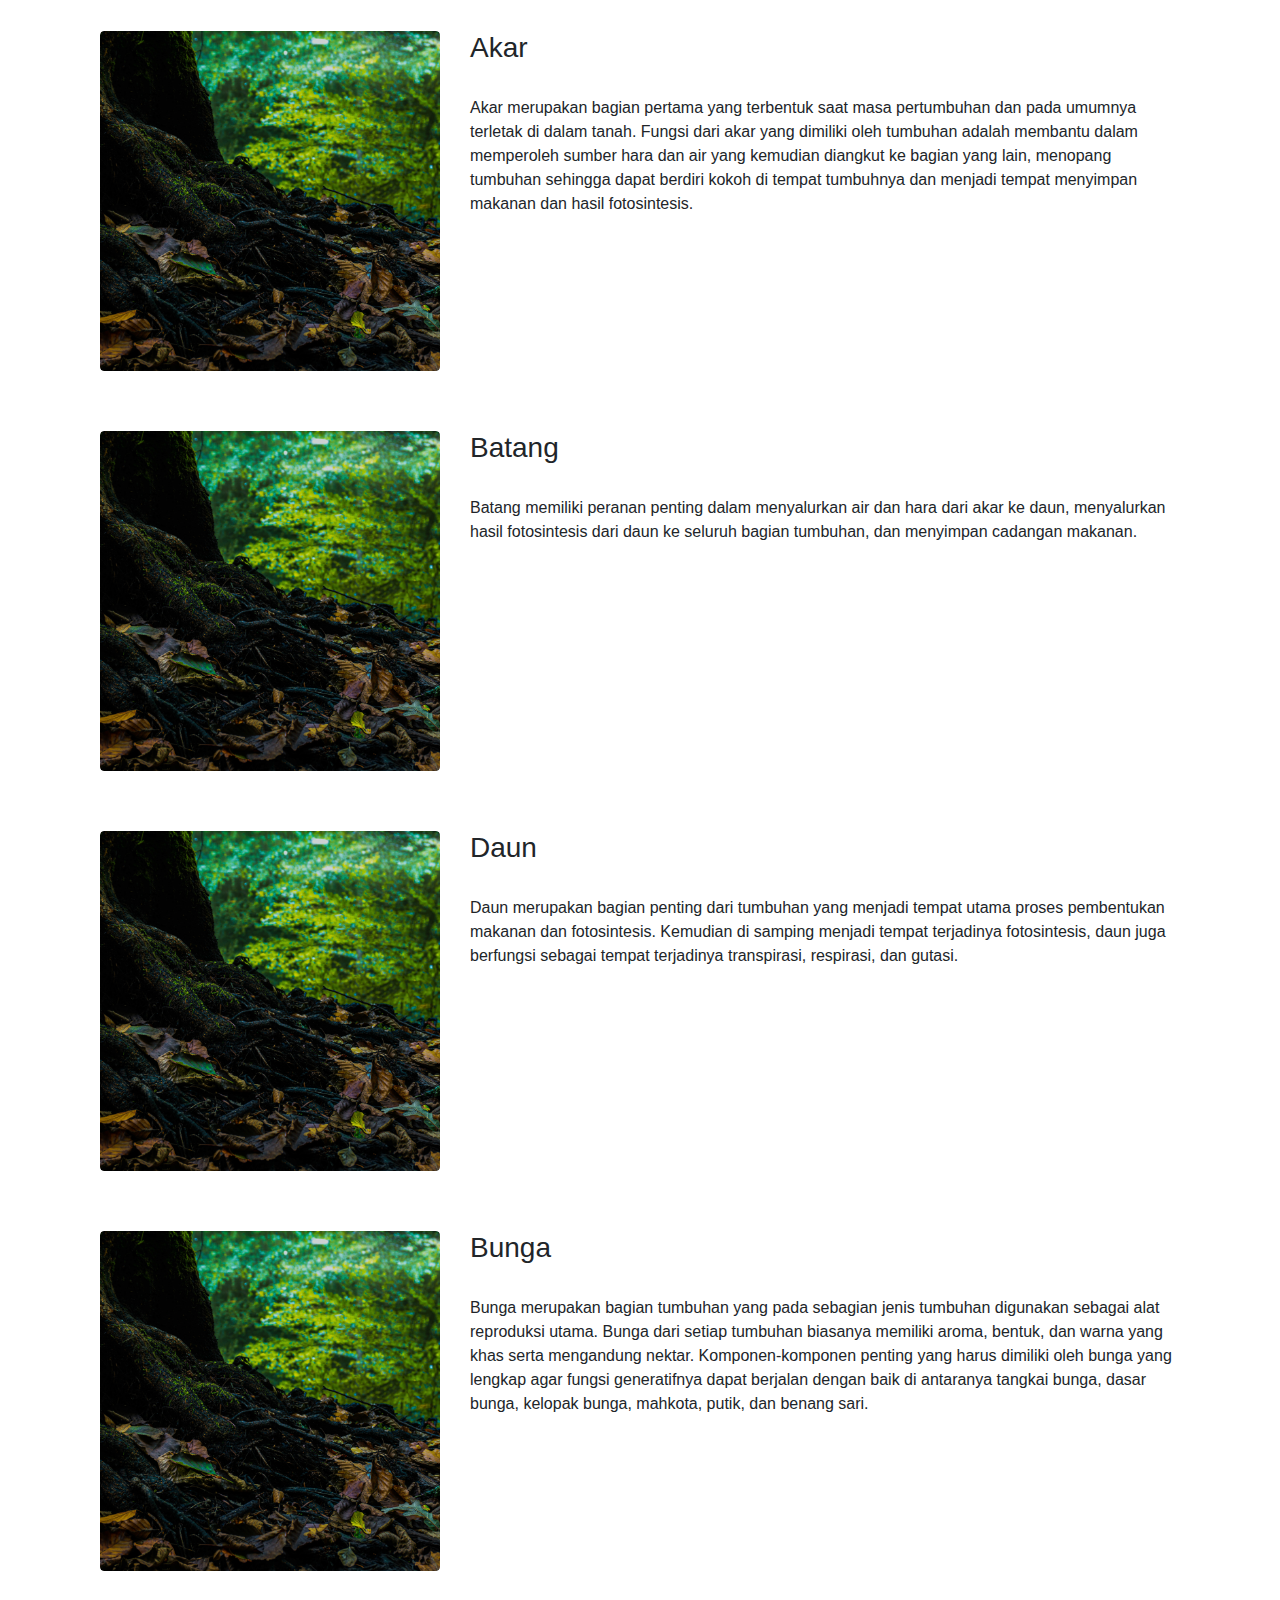
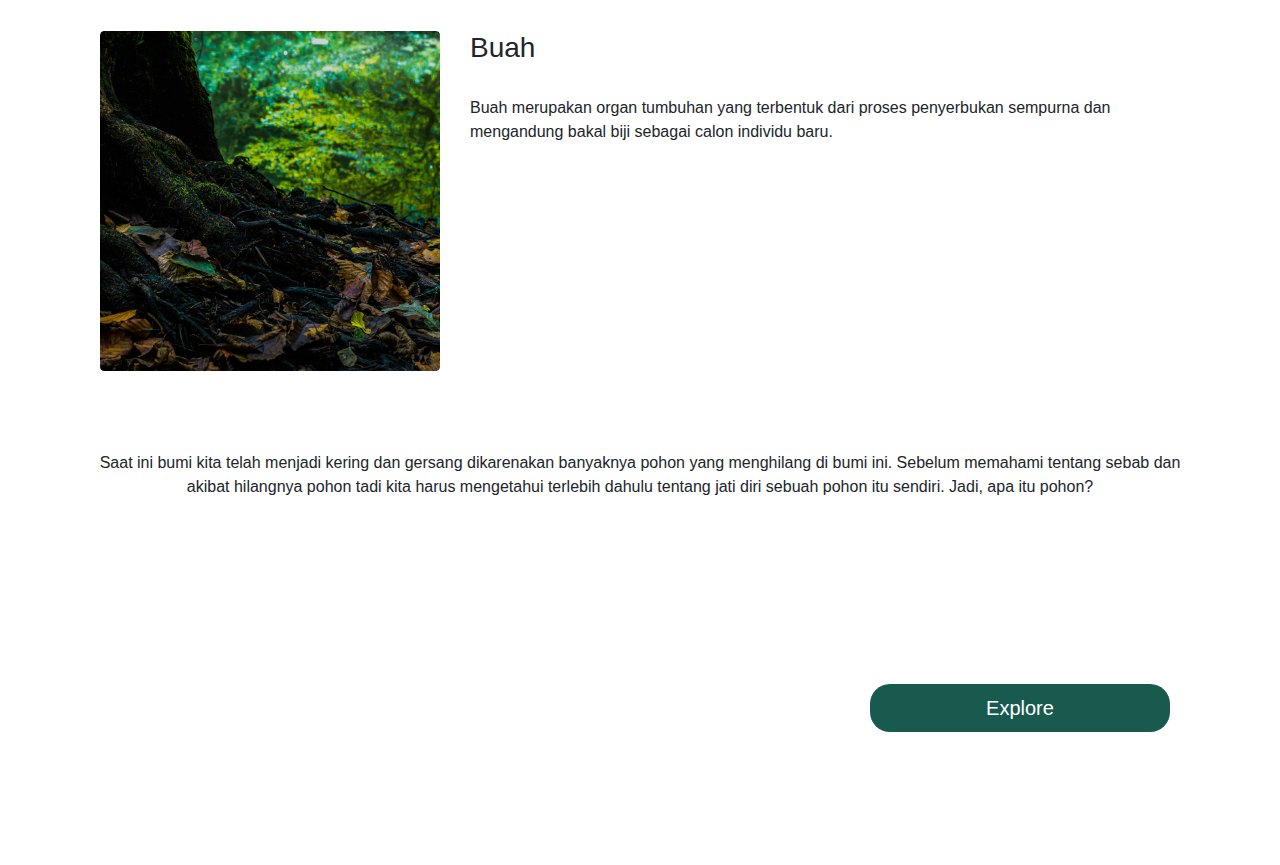
==== commit 03a609c8: "add some content" ====
--- a/lib/pages/about_trees.html
+++ b/lib/pages/about_trees.html
@@ -54,10 +54,10 @@
                 </li>
                 <!-- end of dropdown menu -->
                 <li class="nav-item">
-                    <a class="nav-link" href="#intro">Why Trees?</a>
+                    <a class="nav-link" href="#">Why Trees?</a>
                 </li>
                 <li class="nav-item">
-                    <a class="nav-link" href="#services">Tree Facts</a>
+                    <a class="nav-link" href="../pages/tree_fact.html">Tree Facts</a>
                 </li>
                 <li class="nav-item">
                     <a class="nav-link" href="#callMe">About Us</a>
@@ -73,7 +73,7 @@
         <div>
             <div class="position-custom-2 text-light">
                 <div class="Jumbotron">
-                    <h1 class="display-4 ">Hello, world!</h1>
+                    <h1 class="display-4 ">Apa Itu Pohon?</h1>
 
                 </div>
             </div>
@@ -100,16 +100,11 @@
                     </div>
                     <div class="col-lg-7 intro-align text-container-padding-4 ">
                         <div class="text-container">
-                            <h2 class="">We Offer Some Of The Best Business Growth Services
-                                In
-                                Town</h2>
-                            <p>Launching a new company or developing the market position of an existing one can be
-                                quite
-                                an
-                                overwhelming processs at times.</p>
-                            <p class="testimonial-text">"Our mission here at Aira is to get you through those tough
-                                moments
-                                relying on our team's expertise in starting and growing companies."</p>
+                            <h2 class="">Deskripsi Pohon</h2>
+                            <p>Pohon merupakan bagian terpenting yang ada di bumi ini. Pohon terdiri dari akar, batang,
+                                daun, bunga, dan buah. Pada setiap bagian pohon memiliki fungsi yang penting untuk
+                                kehidupan makhluk hidup. Dengan adanya pohon, makhluk hidup dapat hidup dengan nyaman,
+                                aman, dan dapat mencegah adanya kerusakan alam.</p>
                         </div>
 
                     </div>
@@ -119,9 +114,7 @@
         </div>
         <hr class="hr-bold">
         <div class="text-container text-container-padding-6">
-            <h2 class="des-align">We Offer Some Of The Best Business Growth Services
-                In
-                Town</h2>
+            <h2 class="des-align">Bagian Bagian Pohon</h2>
         </div>
 
         <!-- intro 5 -->
@@ -136,17 +129,13 @@
                     </div>
                     <div class="col-lg-8 intro-align">
                         <div class="text-container">
-                            <h3 class="">We Offer Some Of The Best Business Growth Services
-                                In
-                                Town</h3>
+                            <h3 class="">Akar</h3>
                             <br>
-                            <p>Launching a new company or developing the market position of an existing one can be
-                                quite
-                                an
-                                overwhelming processs at times.</p>
-                            <p class="testimonial-text">"Our mission here at Aira is to get you through those tough
-                                moments
-                                relying on our team's expertise in starting and growing companies."</p>
+                            <p>Akar merupakan bagian pertama yang terbentuk saat masa pertumbuhan dan pada umumnya
+                                terletak di dalam tanah. Fungsi dari akar yang dimiliki oleh tumbuhan adalah membantu
+                                dalam memperoleh sumber hara dan air yang kemudian diangkut ke bagian yang lain,
+                                menopang tumbuhan sehingga dapat berdiri kokoh di tempat tumbuhnya dan menjadi tempat
+                                menyimpan makanan dan hasil fotosintesis.</p>
                         </div>
 
                     </div>
@@ -166,17 +155,11 @@
                     </div>
                     <div class="col-lg-8 intro-align">
                         <div class="text-container">
-                            <h3 class="">We Offer Some Of The Best Business Growth Services
-                                In
-                                Town</h3>
+                            <h3 class="">Batang</h3>
                             <br>
-                            <p>Launching a new company or developing the market position of an existing one can be
-                                quite
-                                an
-                                overwhelming processs at times.</p>
-                            <p class="testimonial-text">"Our mission here at Aira is to get you through those tough
-                                moments
-                                relying on our team's expertise in starting and growing companies."</p>
+                            <p>Batang memiliki peranan penting dalam menyalurkan air dan hara dari akar ke daun,
+                                menyalurkan hasil fotosintesis dari daun ke seluruh bagian tumbuhan, dan menyimpan
+                                cadangan makanan.</p>
                         </div>
 
                     </div>
@@ -197,17 +180,11 @@
                     </div>
                     <div class="col-lg-8 intro-align">
                         <div class="text-container">
-                            <h3 class="">We Offer Some Of The Best Business Growth Services
-                                In
-                                Town</h3>
+                            <h3 class="">Daun</h3>
                             <br>
-                            <p>Launching a new company or developing the market position of an existing one can be
-                                quite
-                                an
-                                overwhelming processs at times.</p>
-                            <p class="testimonial-text">"Our mission here at Aira is to get you through those tough
-                                moments
-                                relying on our team's expertise in starting and growing companies."</p>
+                            <p>Daun merupakan bagian penting dari tumbuhan yang menjadi tempat utama proses pembentukan
+                                makanan dan fotosintesis. Kemudian di samping menjadi tempat terjadinya fotosintesis,
+                                daun juga berfungsi sebagai tempat terjadinya transpirasi, respirasi, dan gutasi.</p>
                         </div>
 
                     </div>
@@ -227,17 +204,13 @@
                     </div>
                     <div class="col-lg-8 intro-align">
                         <div class="text-container">
-                            <h3 class="">We Offer Some Of The Best Business Growth Services
-                                In
-                                Town</h3>
+                            <h3 class="">Bunga</h3>
                             <br>
-                            <p>Launching a new company or developing the market position of an existing one can be
-                                quite
-                                an
-                                overwhelming processs at times.</p>
-                            <p class="testimonial-text">"Our mission here at Aira is to get you through those tough
-                                moments
-                                relying on our team's expertise in starting and growing companies."</p>
+                            <p>Bunga merupakan bagian tumbuhan yang pada sebagian jenis tumbuhan digunakan sebagai alat
+                                reproduksi utama. Bunga dari setiap tumbuhan biasanya memiliki aroma, bentuk, dan warna
+                                yang khas serta mengandung nektar. Komponen-komponen penting yang harus dimiliki oleh
+                                bunga yang lengkap agar fungsi generatifnya dapat berjalan dengan baik di antaranya
+                                tangkai bunga, dasar bunga, kelopak bunga, mahkota, putik, dan benang sari.</p>
                         </div>
 
                     </div>
@@ -257,17 +230,10 @@
                     </div>
                     <div class="col-lg-8 intro-align">
                         <div class="text-container">
-                            <h3 class="">We Offer Some Of The Best Business Growth Services
-                                In
-                                Town</h3>
+                            <h3 class="">Buah</h3>
                             <br>
-                            <p>Launching a new company or developing the market position of an existing one can be
-                                quite
-                                an
-                                overwhelming processs at times.</p>
-                            <p class="testimonial-text">"Our mission here at Aira is to get you through those tough
-                                moments
-                                relying on our team's expertise in starting and growing companies."</p>
+                            <p>Buah merupakan organ tumbuhan yang terbentuk dari proses penyerbukan sempurna dan
+                                mengandung bakal biji sebagai calon individu baru.</p>
                         </div>
 
                     </div>
@@ -294,7 +260,8 @@
                             <h4 style="color: white;">
                                 Jenis-Jenis Pohon
                             </h4>
-                            <a class="btn btn-primary-custom btn-lg" href="./tree_species.html" role="button">Explore</a>
+                            <a class="btn btn-primary-custom btn-lg" href="./tree_species.html"
+                                role="button">Explore</a>
 
                         </div>
                     </div>
--- a/index.css
+++ b/index.css
@@ -87,7 +87,7 @@
 }
 
 .navbar-custom:hover {
-    background-color: #113448;
+    background-color: #0d362f;
     transition: all 0.3s;
 }
 
@@ -126,7 +126,7 @@
     margin-top: 0;
     border: none;
     border-radius: 0.25rem;
-    background-color: #113448;
+    background-color: #0d362f;
 }
 
 .navbar-custom .dropdown-item {
@@ -135,7 +135,7 @@
 }
 
 .navbar-custom .dropdown-item:hover {
-    background-color: #113448;
+    background-color: #0d362f;
 }
 
 .navbar-custom .dropdown-item .item-text {
@@ -204,7 +204,8 @@
 
 .btn.btn-primary-custom {
     border-radius: 20px;
-    background-color: #C4C4C4;
+    background-color: #195a4f;
+    color: rgb(255, 255, 255);
     width: 300px;
 }
 
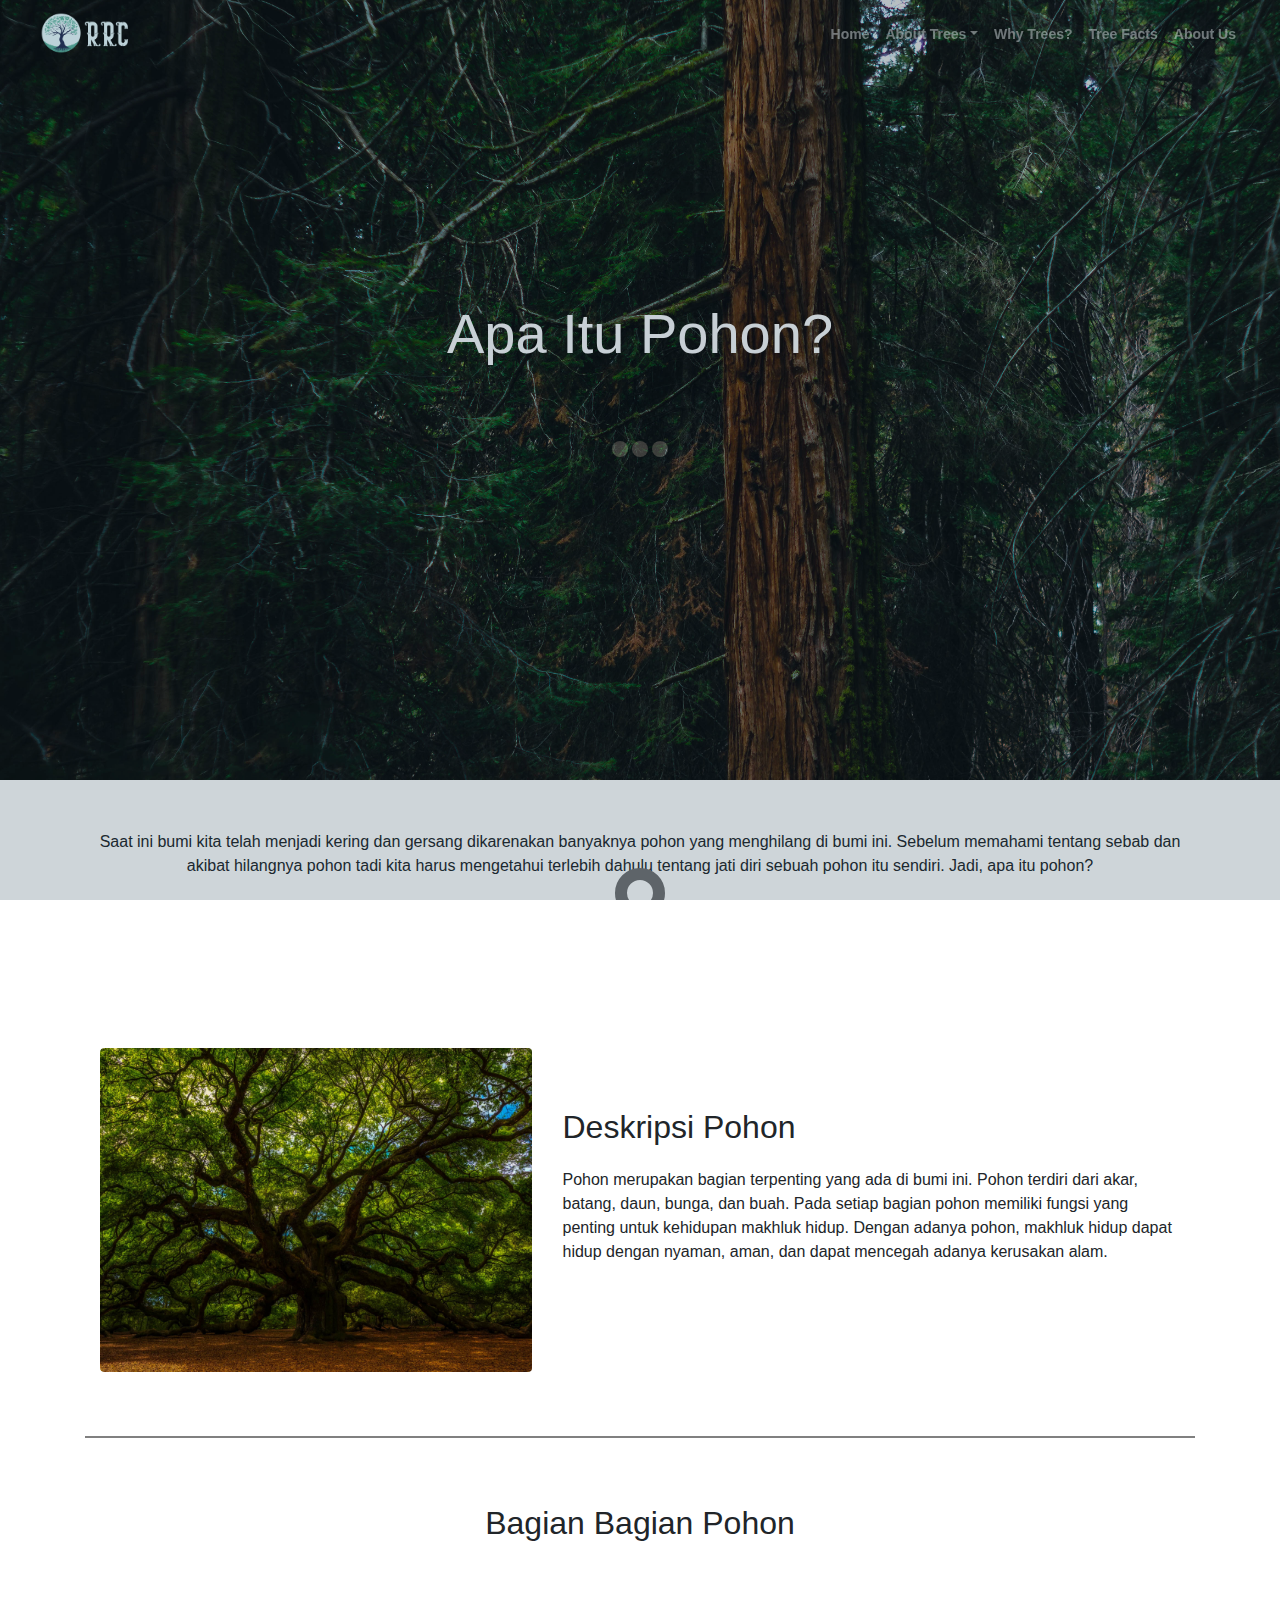
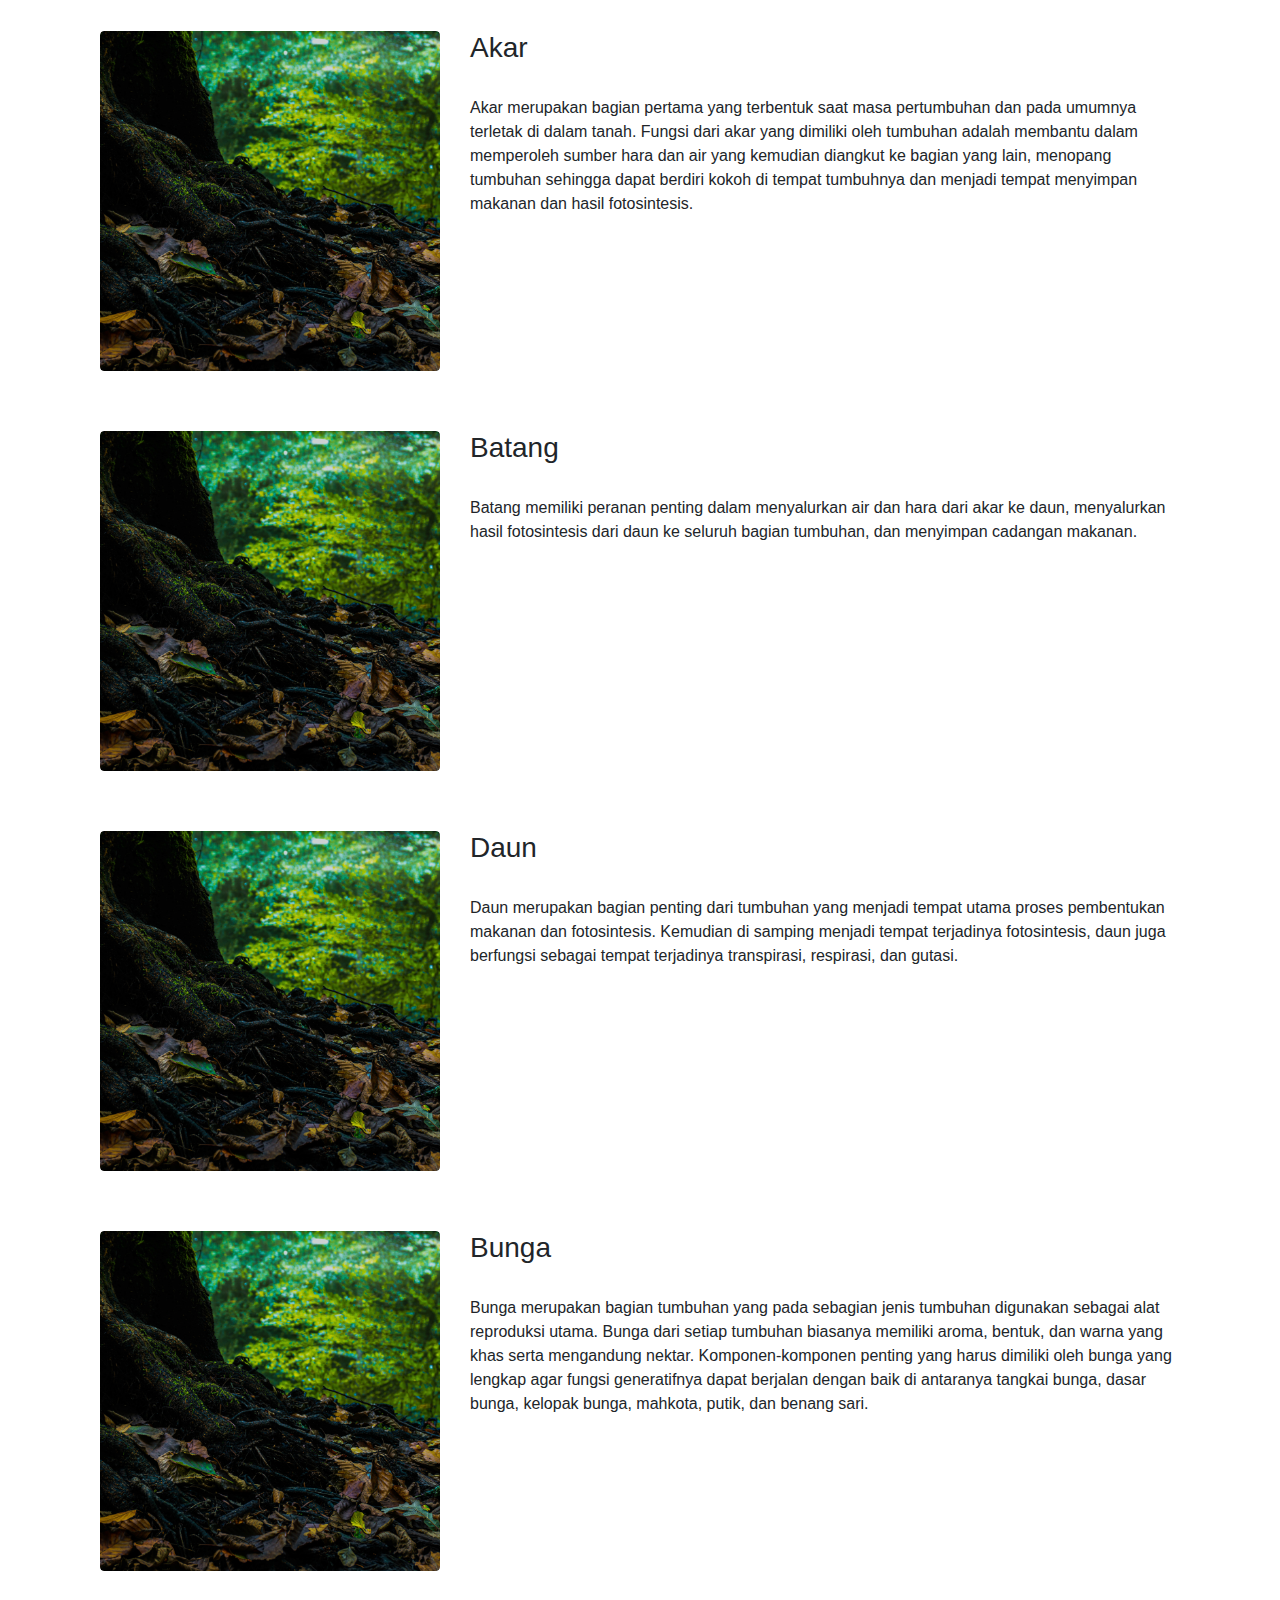
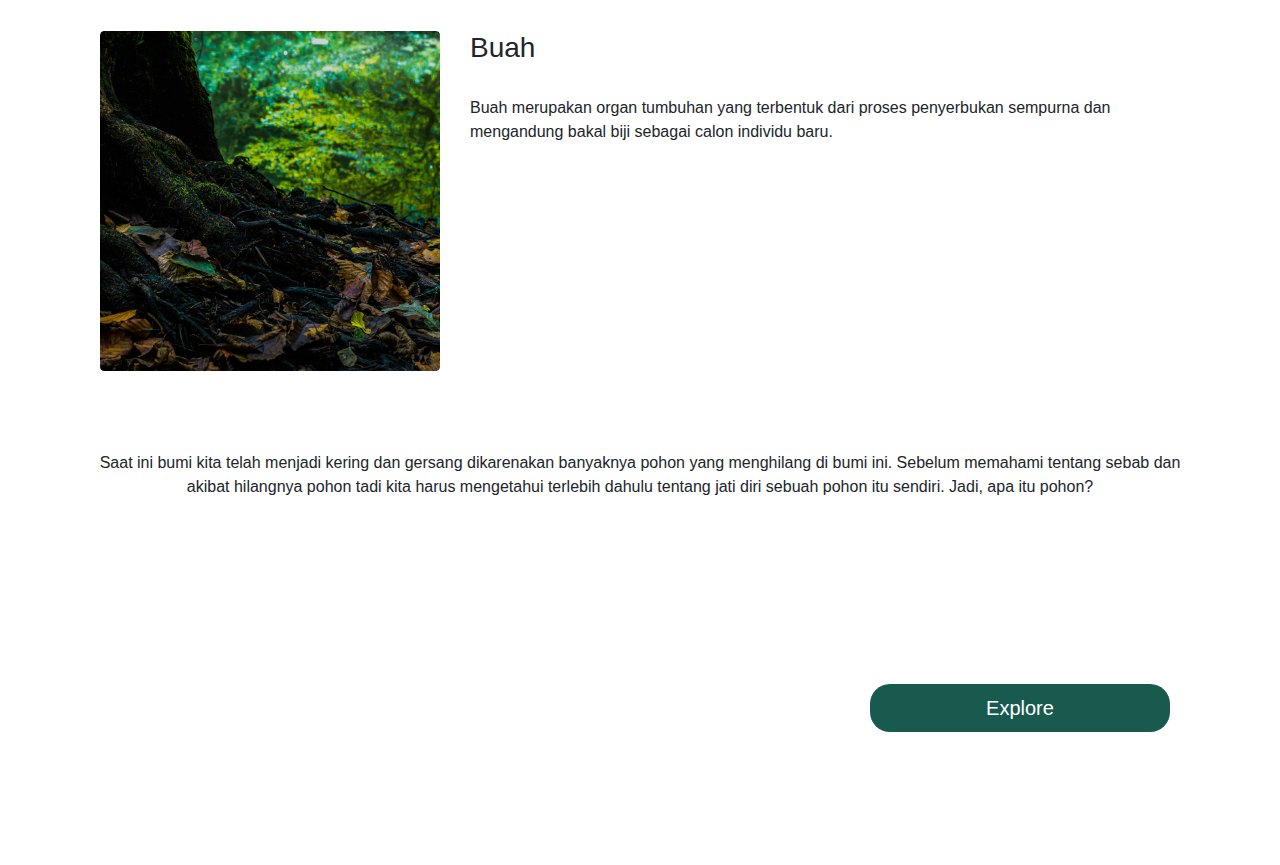
==== commit 23dfc4c2: "add why_trees page and integrated" ====
--- a/lib/pages/about_trees.html
+++ b/lib/pages/about_trees.html
@@ -54,7 +54,7 @@
                 </li>
                 <!-- end of dropdown menu -->
                 <li class="nav-item">
-                    <a class="nav-link" href="#">Why Trees?</a>
+                    <a class="nav-link" href="../pages/why_trees.html">Why Trees?</a>
                 </li>
                 <li class="nav-item">
                     <a class="nav-link" href="../pages/tree_fact.html">Tree Facts</a>
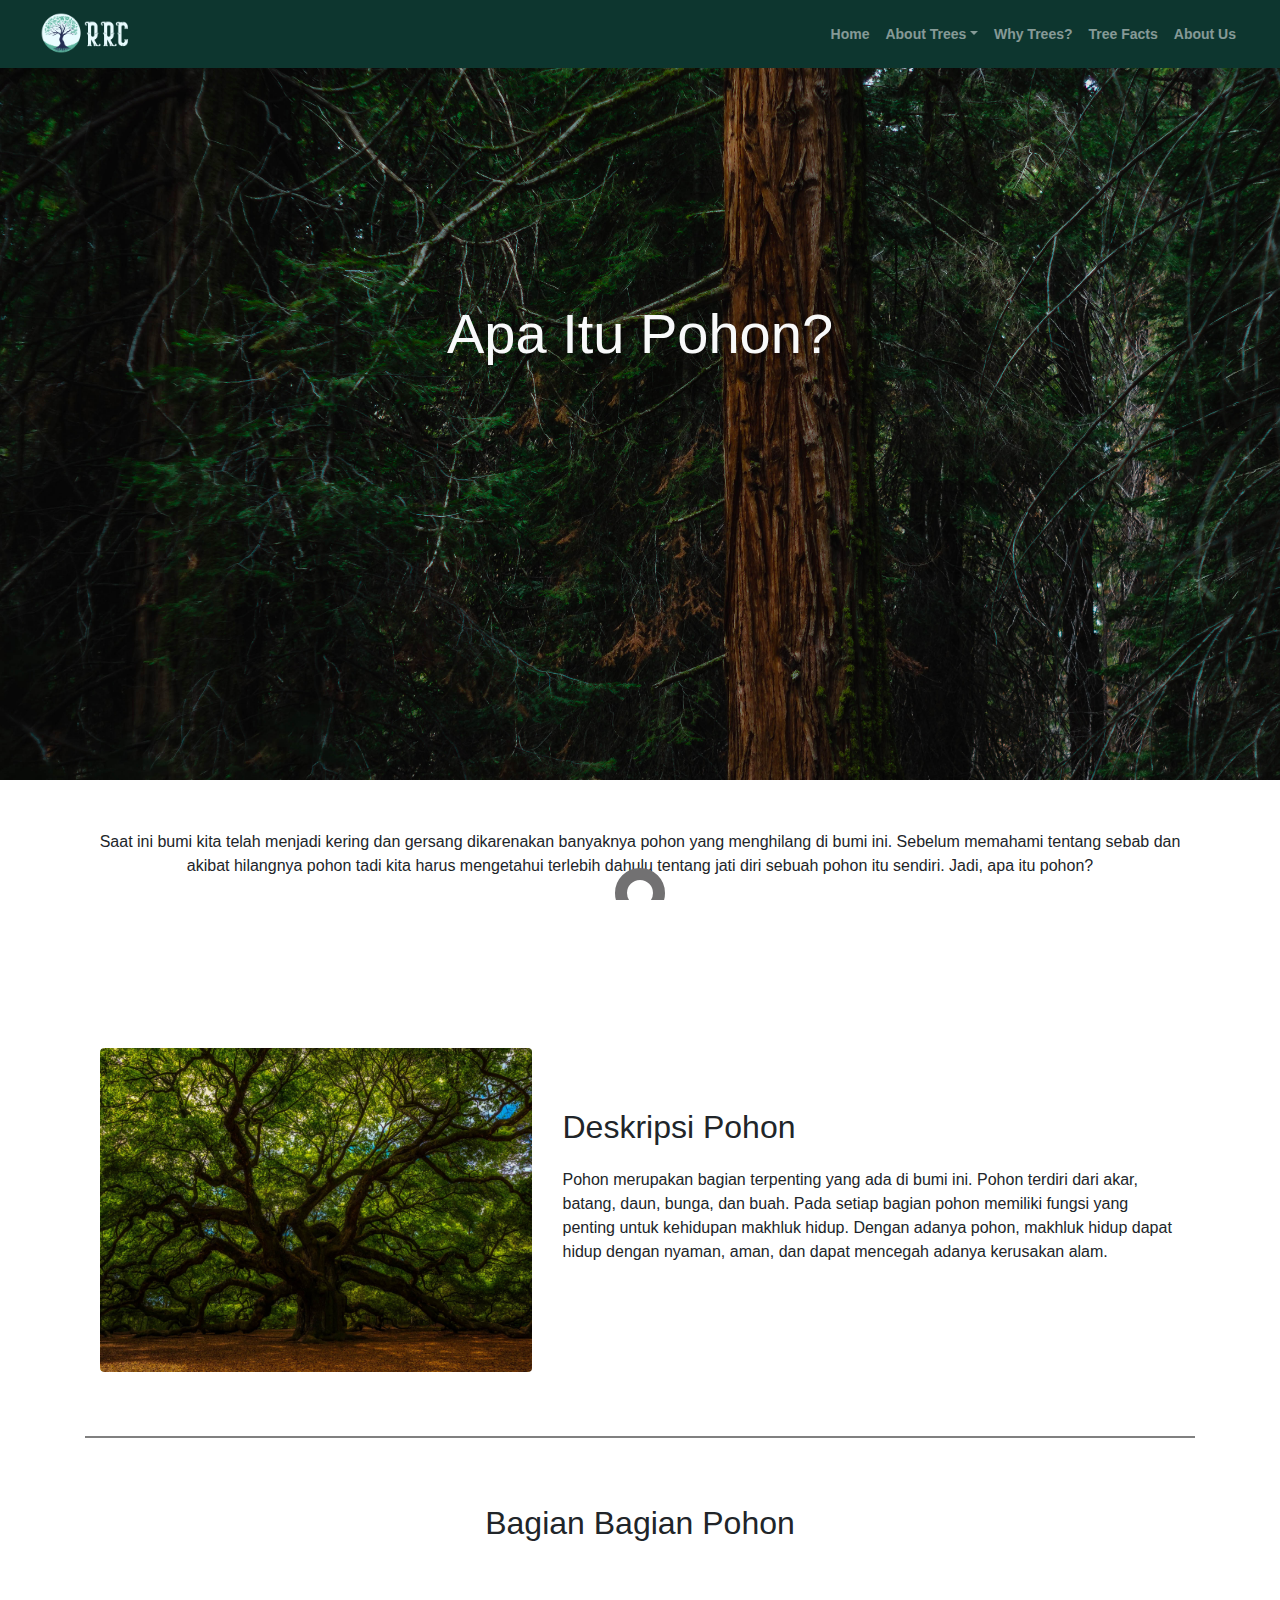
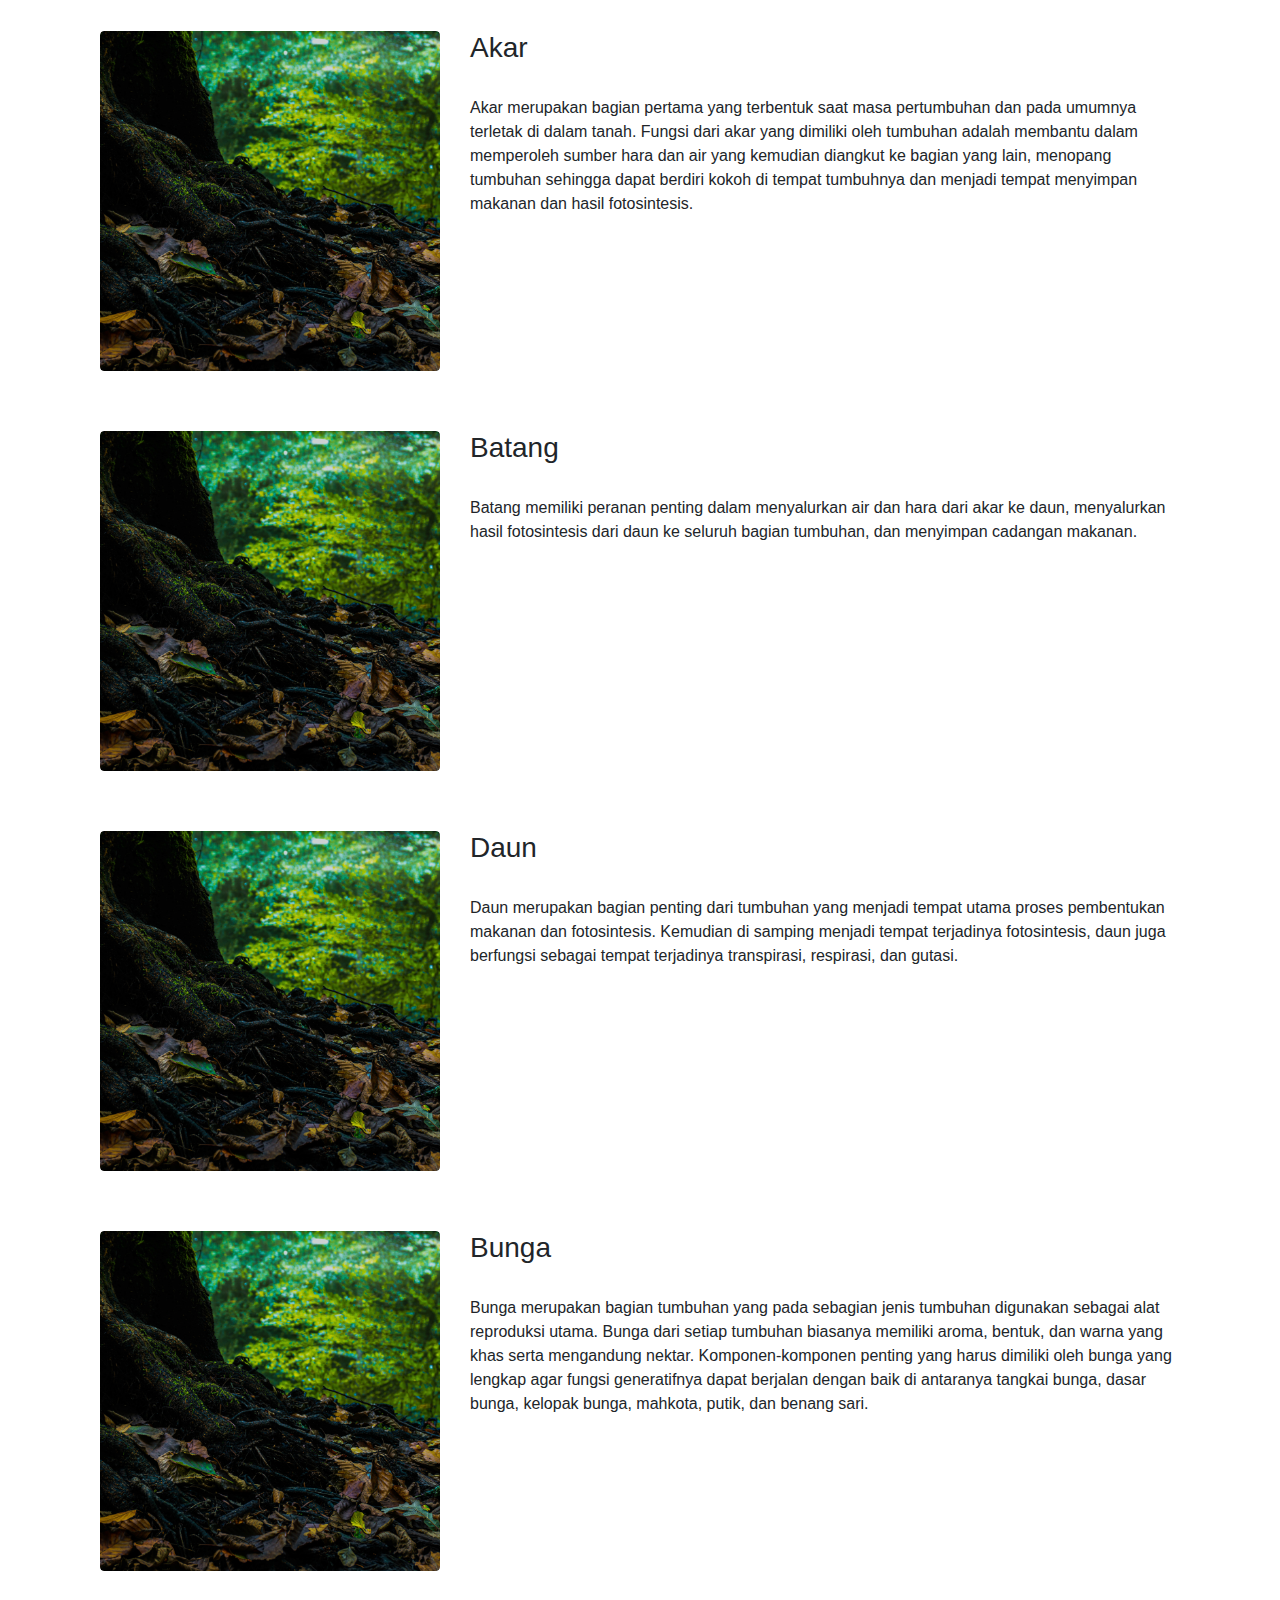
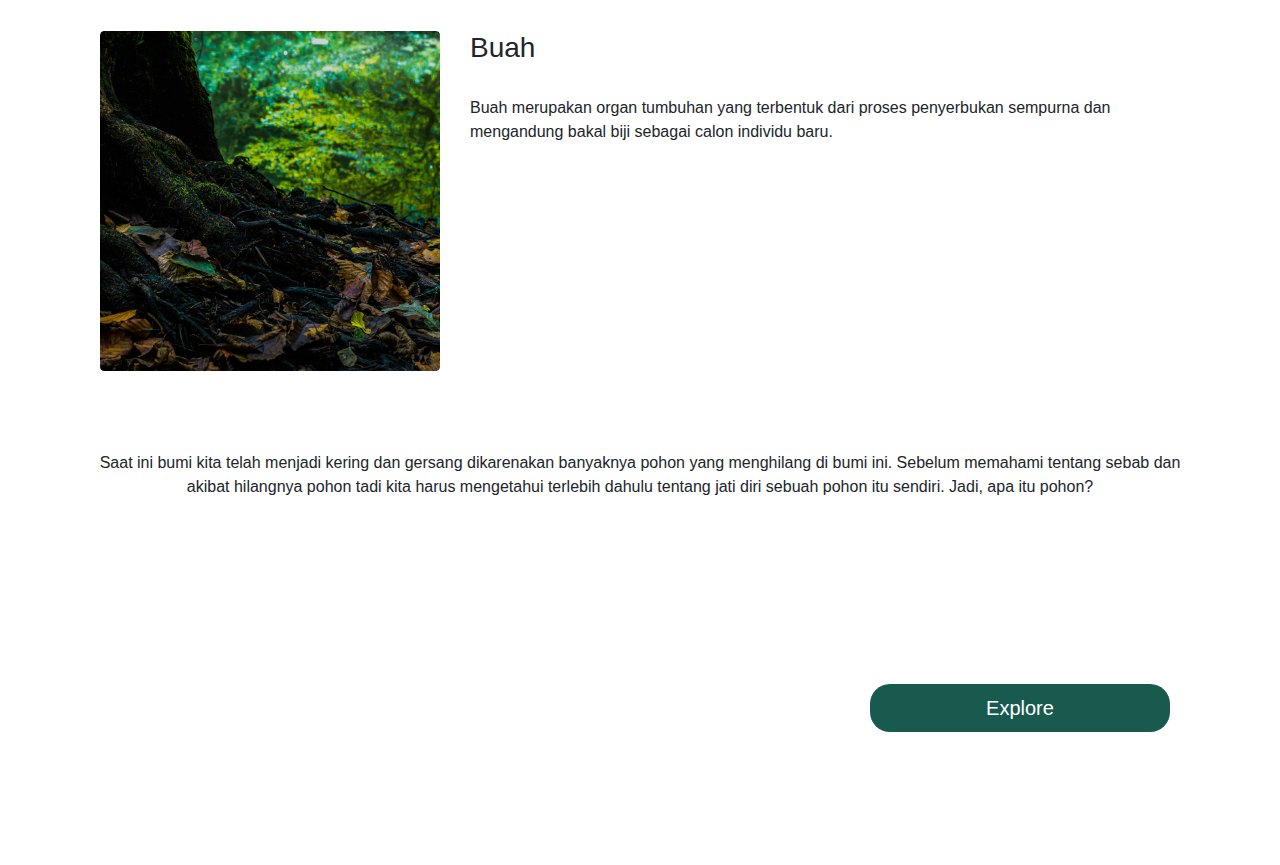
==== commit 175d8e5a: "add about us page and integration" ====
--- a/lib/pages/about_trees.html
+++ b/lib/pages/about_trees.html
@@ -60,7 +60,7 @@
                     <a class="nav-link" href="../pages/tree_fact.html">Tree Facts</a>
                 </li>
                 <li class="nav-item">
-                    <a class="nav-link" href="#callMe">About Us</a>
+                    <a class="nav-link" href="../pages/about_us.html">About Us</a>
                 </li>
 
             </ul>
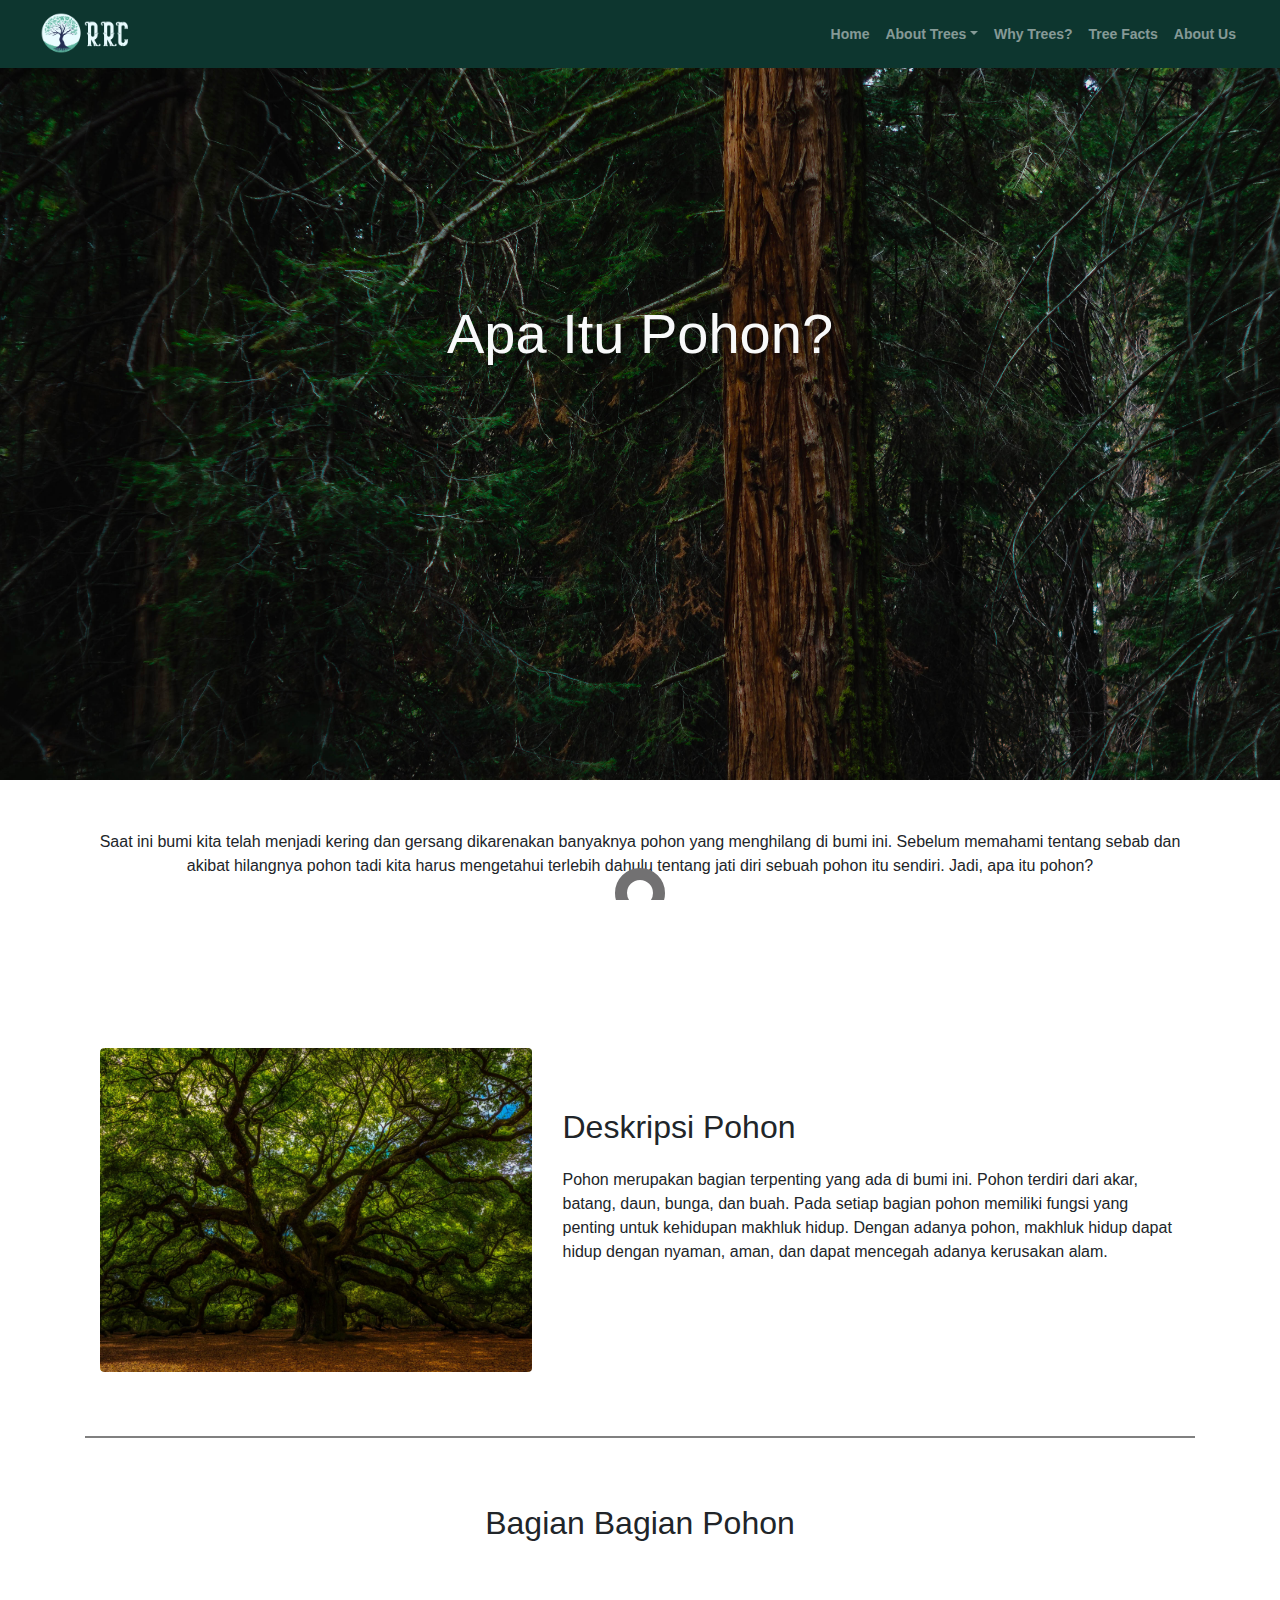
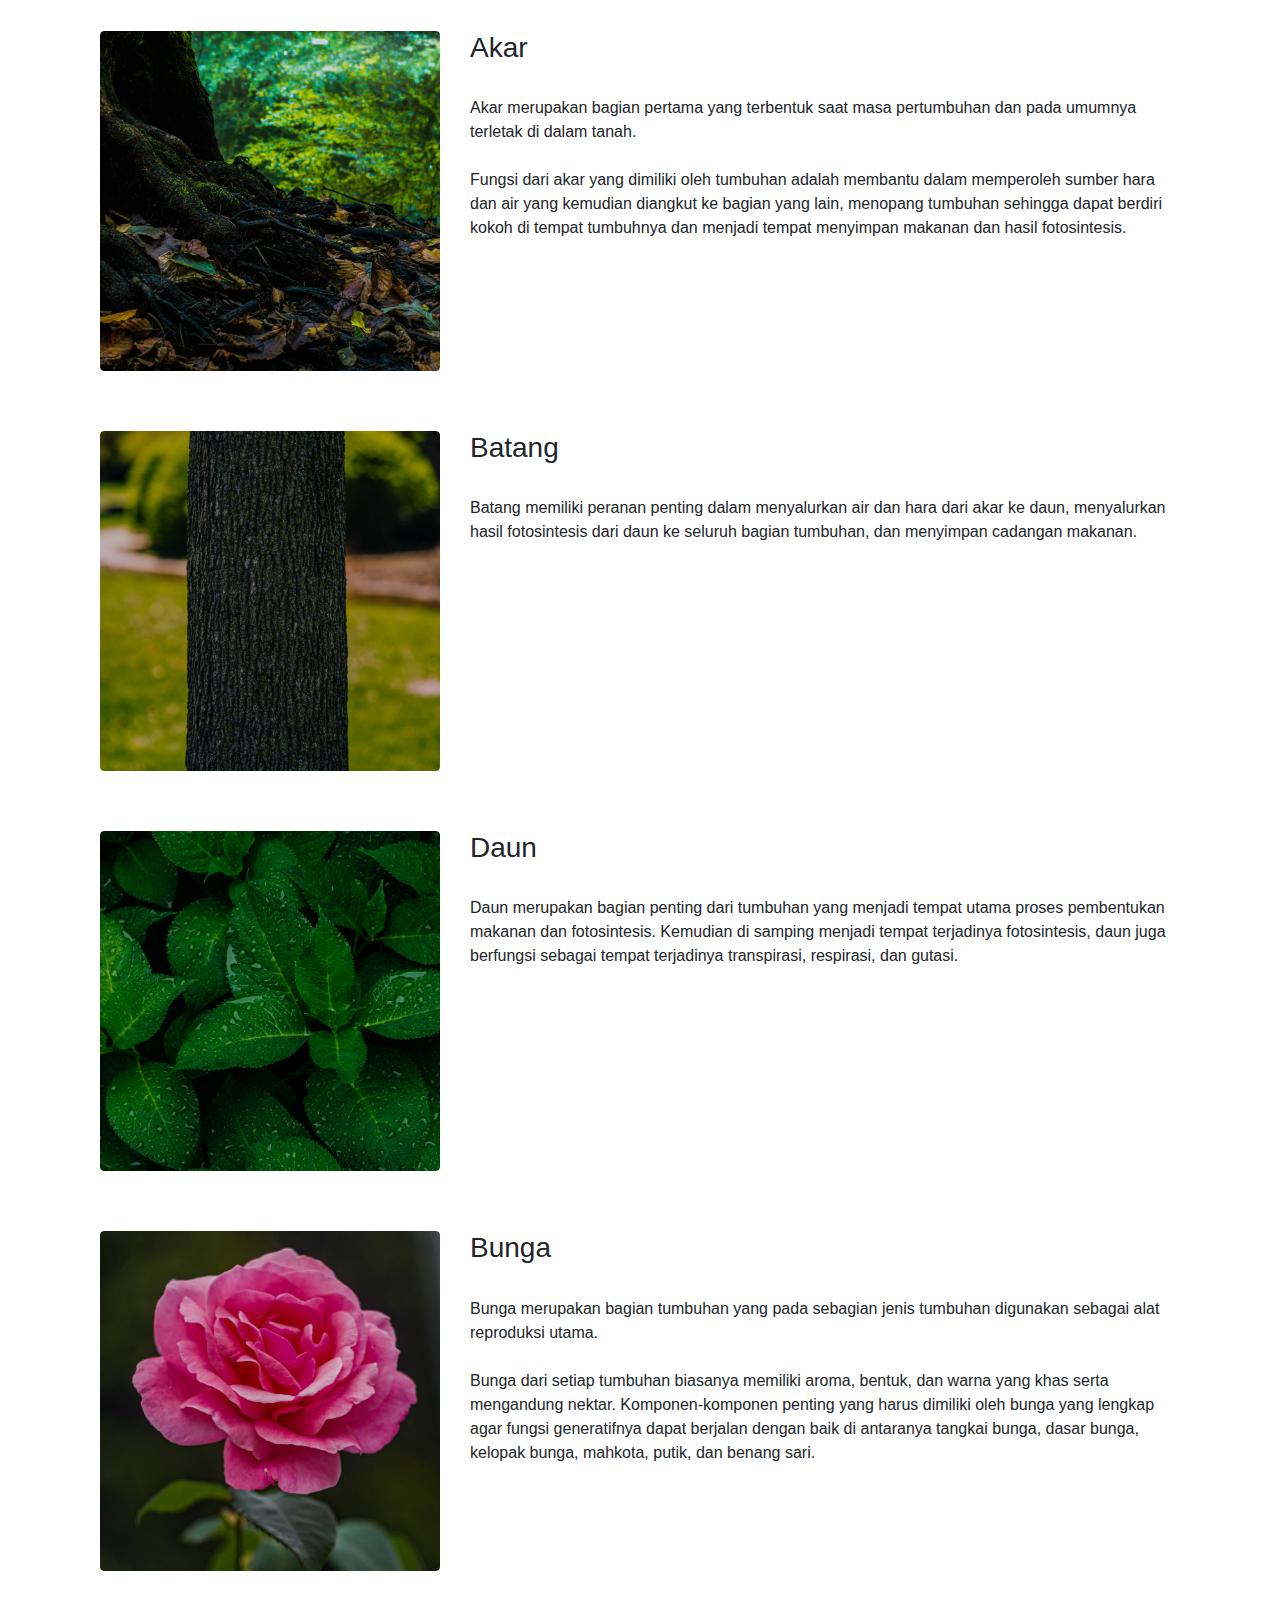
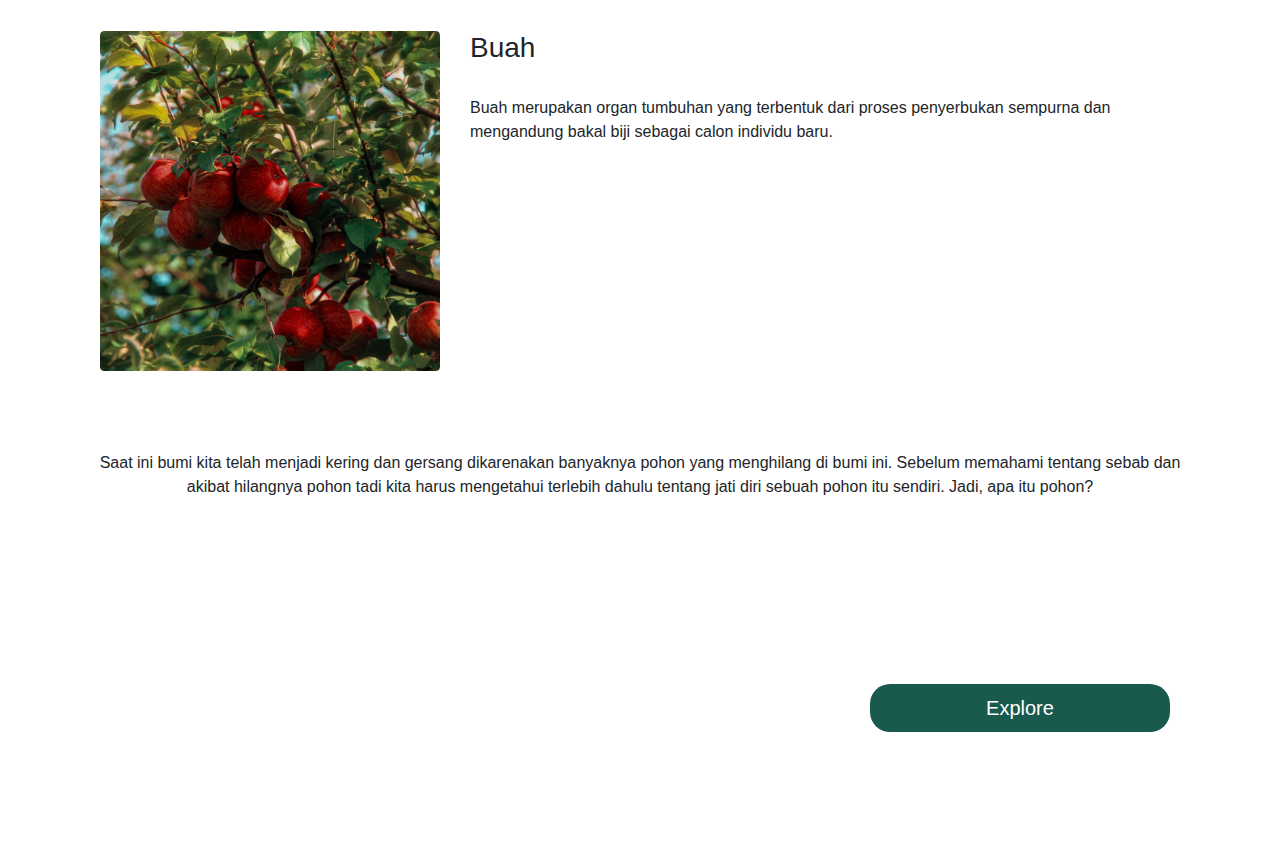
==== commit df050bd6: "add many function before deadline :v" ====
--- a/lib/pages/about_trees.html
+++ b/lib/pages/about_trees.html
@@ -13,6 +13,9 @@
 </head>
 
 <body>
+    <!-- button to the top -->
+    <button onclick="topFunction()" id="myBtn" title="Go to top">Top</button>
+
     <!-- Loading Page -->
     <div>
         <div class="spinner-wrapper">
@@ -49,7 +52,9 @@
                         aria-expanded="false">About Trees</a>
                     <div class="dropdown-menu" aria-labelledby="navbarDropdown">
                         <a class="dropdown-item" href="./tree_species.html"><span class="item-text">Tree
-                                Species</span></a>
+                                Species</span></a><br>
+                        <a class="dropdown-item" href="../../lib/pages/how_to_conserve.html"><span class="item-text">How
+                                To Conserve</span></a>
                     </div>
                 </li>
                 <!-- end of dropdown menu -->
@@ -123,8 +128,8 @@
                 <div class="row">
                     <div class="col-lg-4" style="color: green;">
                         <div class="image-container">
-                            <img class="img-fluid img-fluid-padding" src="../assets/img/about_trees/Akar.jpg"
-                                alt="alternative">
+                            <img class="img-fluid img-fluid-padding"
+                                src="../assets/img/about_trees/Bagian Pohon/Akar.jpg" alt="alternative">
                         </div>
                     </div>
                     <div class="col-lg-8 intro-align">
@@ -132,7 +137,8 @@
                             <h3 class="">Akar</h3>
                             <br>
                             <p>Akar merupakan bagian pertama yang terbentuk saat masa pertumbuhan dan pada umumnya
-                                terletak di dalam tanah. Fungsi dari akar yang dimiliki oleh tumbuhan adalah membantu
+                                terletak di dalam tanah. <br> <br>
+                                Fungsi dari akar yang dimiliki oleh tumbuhan adalah membantu
                                 dalam memperoleh sumber hara dan air yang kemudian diangkut ke bagian yang lain,
                                 menopang tumbuhan sehingga dapat berdiri kokoh di tempat tumbuhnya dan menjadi tempat
                                 menyimpan makanan dan hasil fotosintesis.</p>
@@ -149,8 +155,8 @@
                 <div class="row">
                     <div class="col-lg-4" style="color: green;">
                         <div class="image-container">
-                            <img class="img-fluid img-fluid-padding" src="../assets/img/about_trees/Akar.jpg"
-                                alt="alternative">
+                            <img class="img-fluid img-fluid-padding"
+                                src="../assets/img/about_trees/Bagian Pohon/batang.jpg" alt="alternative">
                         </div>
                     </div>
                     <div class="col-lg-8 intro-align">
@@ -174,8 +180,8 @@
                 <div class="row">
                     <div class="col-lg-4" style="color: green;">
                         <div class="image-container">
-                            <img class="img-fluid img-fluid-padding" src="../assets/img/about_trees/Akar.jpg"
-                                alt="alternative">
+                            <img class="img-fluid img-fluid-padding"
+                                src="../assets/img/about_trees/Bagian Pohon/daun.jpg" alt="alternative">
                         </div>
                     </div>
                     <div class="col-lg-8 intro-align">
@@ -198,8 +204,8 @@
                 <div class="row">
                     <div class="col-lg-4" style="color: green;">
                         <div class="image-container">
-                            <img class="img-fluid img-fluid-padding" src="../assets/img/about_trees/Akar.jpg"
-                                alt="alternative">
+                            <img class="img-fluid img-fluid-padding"
+                                src="../assets/img/about_trees/Bagian Pohon/bunga.jpg" alt="alternative">
                         </div>
                     </div>
                     <div class="col-lg-8 intro-align">
@@ -207,7 +213,8 @@
                             <h3 class="">Bunga</h3>
                             <br>
                             <p>Bunga merupakan bagian tumbuhan yang pada sebagian jenis tumbuhan digunakan sebagai alat
-                                reproduksi utama. Bunga dari setiap tumbuhan biasanya memiliki aroma, bentuk, dan warna
+                                reproduksi utama. <br><br> Bunga dari setiap tumbuhan biasanya memiliki aroma, bentuk,
+                                dan warna
                                 yang khas serta mengandung nektar. Komponen-komponen penting yang harus dimiliki oleh
                                 bunga yang lengkap agar fungsi generatifnya dapat berjalan dengan baik di antaranya
                                 tangkai bunga, dasar bunga, kelopak bunga, mahkota, putik, dan benang sari.</p>
@@ -224,8 +231,8 @@
                 <div class="row">
                     <div class="col-lg-4" style="color: green;">
                         <div class="image-container">
-                            <img class="img-fluid img-fluid-padding" src="../assets/img/about_trees/Akar.jpg"
-                                alt="alternative">
+                            <img class="img-fluid img-fluid-padding"
+                                src="../assets/img/about_trees/Bagian Pohon/buah.jpg" alt="alternative">
                         </div>
                     </div>
                     <div class="col-lg-8 intro-align">
--- a/index.css
+++ b/index.css
@@ -551,4 +551,29 @@
 
 section {
     text-align: center;
+}
+
+#myBtn {
+    visibility: hidden;
+    position: fixed;
+    bottom: 20px;
+    right: 30px;
+    z-index: 99;
+    font-size: 18px;
+    border: none;
+    outline: none;
+    background-color: red;
+    color: white;
+    cursor: pointer;
+    padding: 15px;
+    border-radius: 4px;
+}
+
+#myBtn:hover {
+    background-color: #555;
+}
+
+#myBtn.show {
+    opacity: 1;
+    visibility: visible;
 }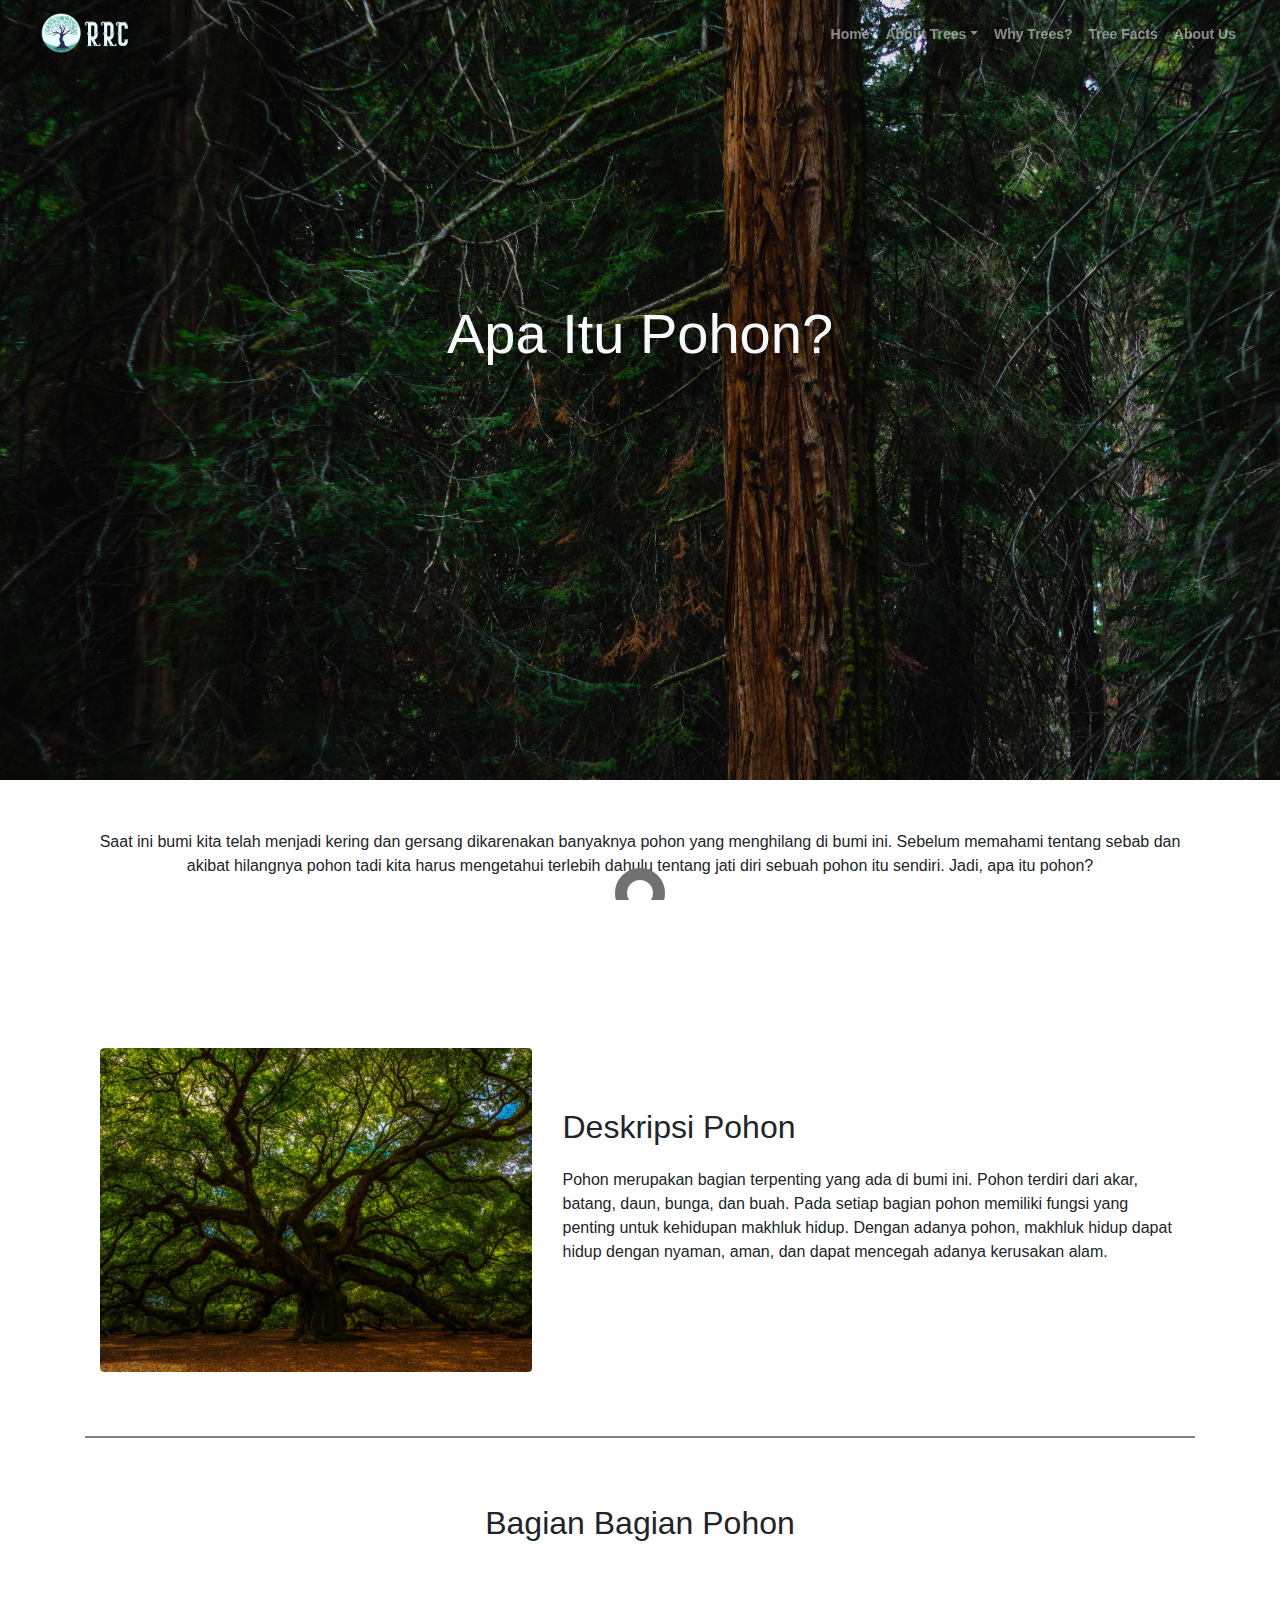
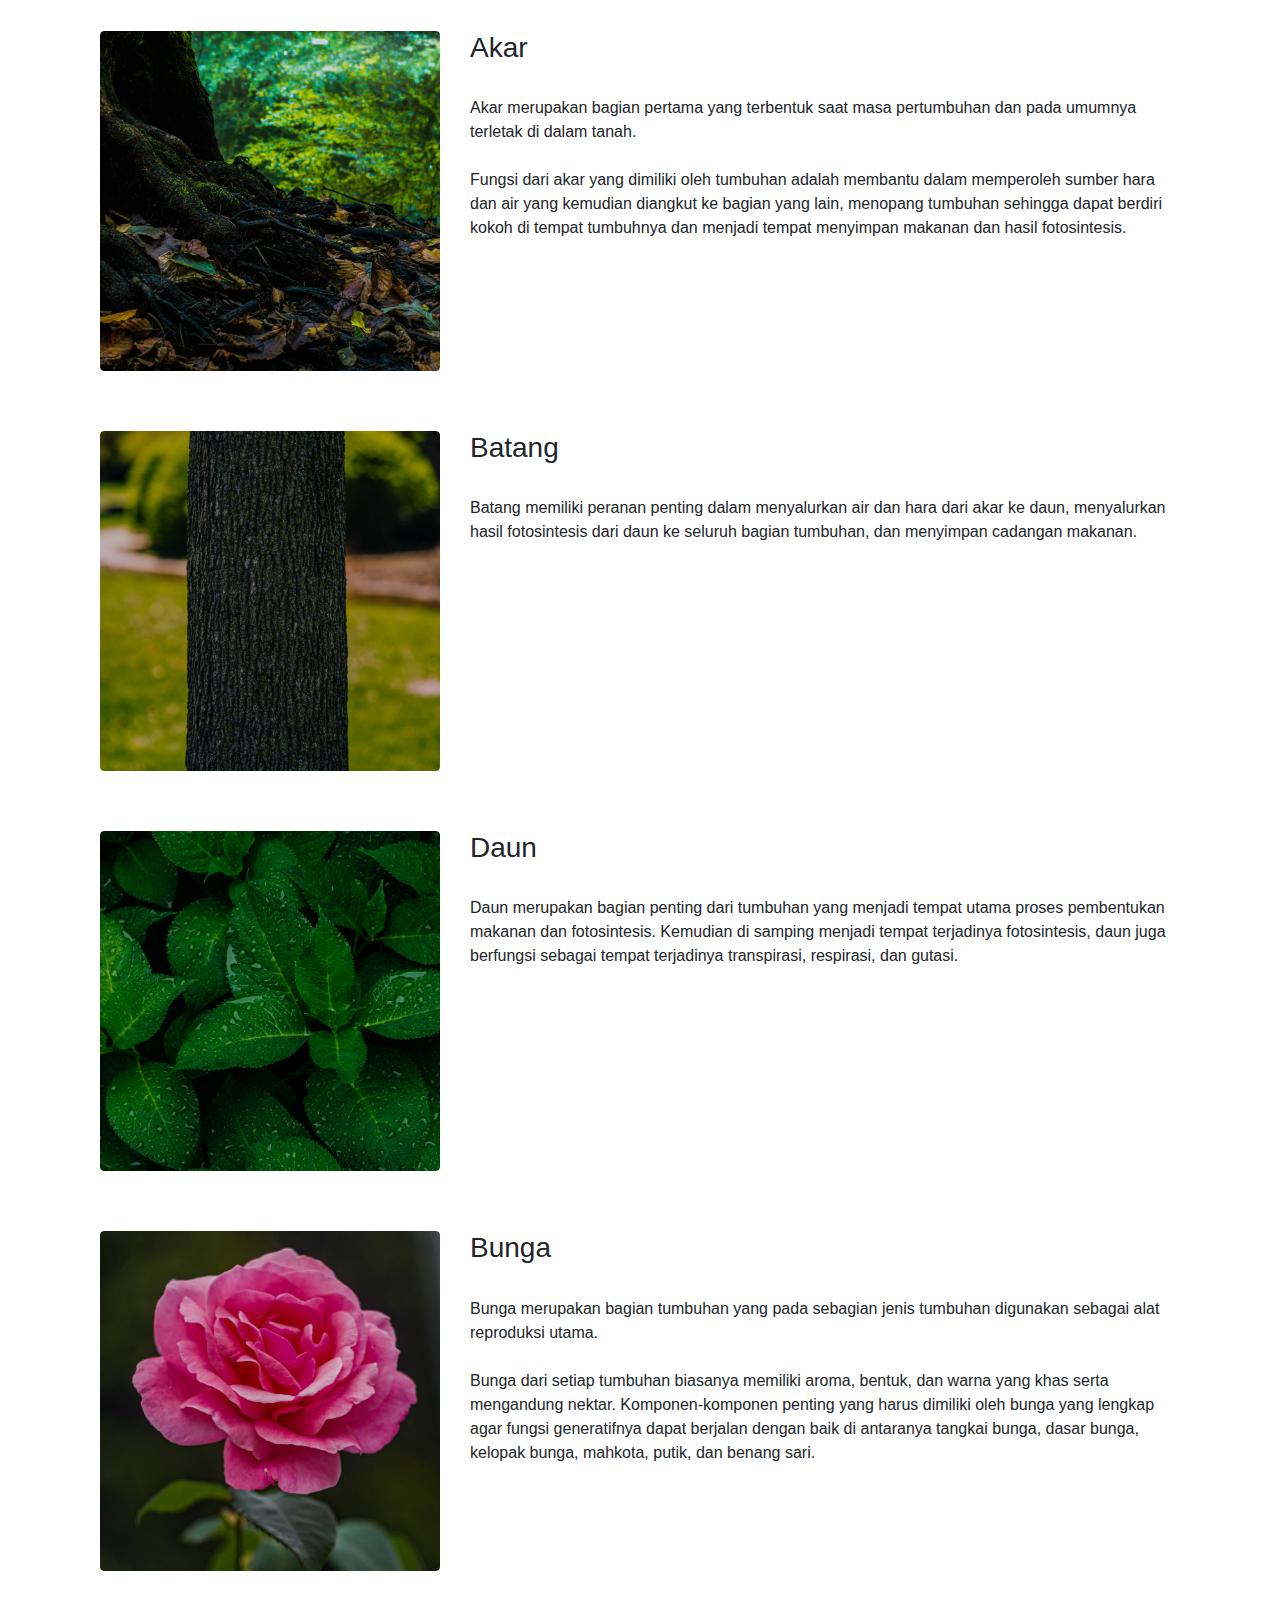
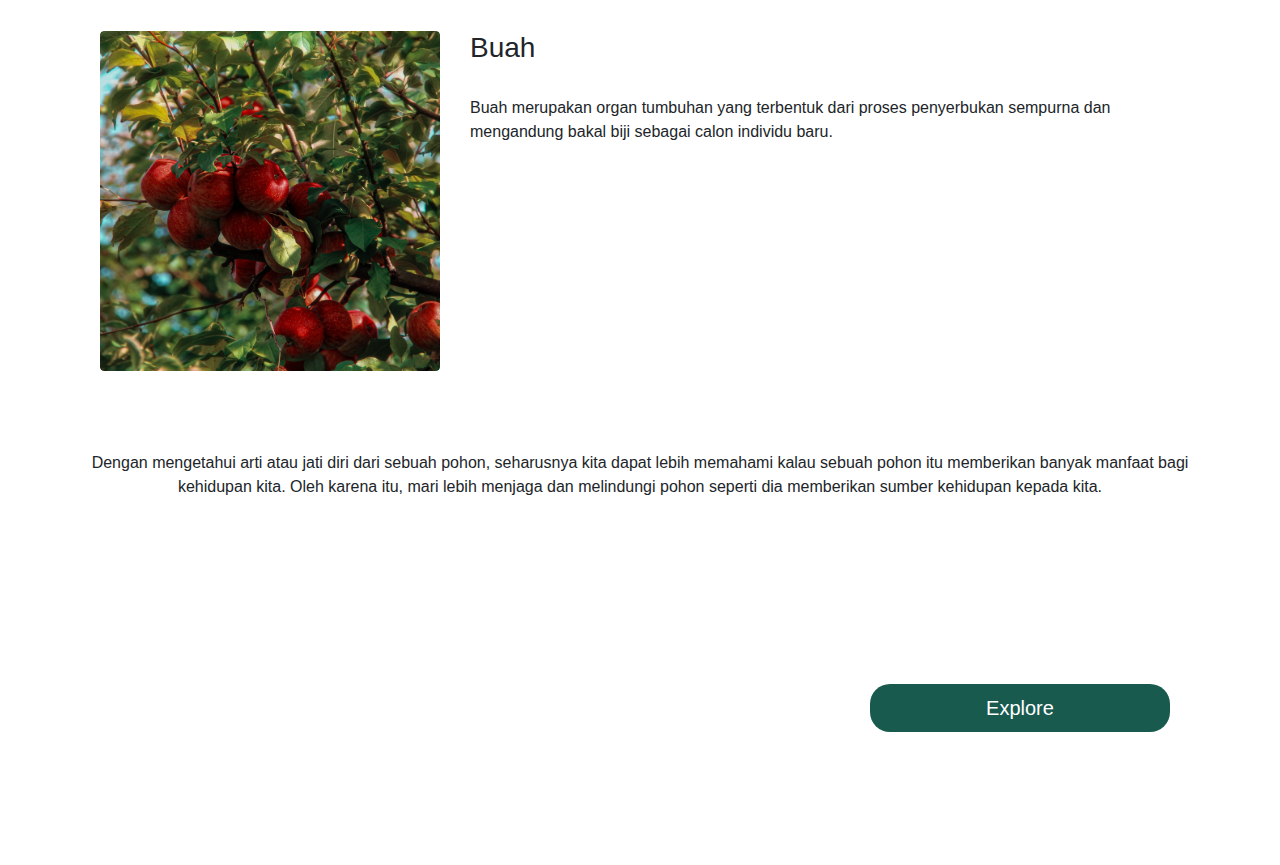
==== commit 463f175d: "update typo" ====
--- a/lib/pages/about_trees.html
+++ b/lib/pages/about_trees.html
@@ -249,10 +249,9 @@
             </div>
         </div>
         <div class="text-container text-container-padding-5">
-            <p class="des-align">Saat ini bumi kita telah menjadi kering dan gersang dikarenakan banyaknya pohon yang
-                menghilang di bumi
-                ini. Sebelum memahami tentang sebab dan akibat hilangnya pohon tadi kita harus mengetahui terlebih
-                dahulu tentang jati diri sebuah pohon itu sendiri. Jadi, apa itu pohon?</p>
+            <p class="des-align">Dengan mengetahui arti atau jati diri dari sebuah pohon, seharusnya kita dapat lebih
+                memahami kalau sebuah pohon itu memberikan banyak manfaat bagi kehidupan kita. Oleh karena itu, mari
+                lebih menjaga dan melindungi pohon seperti dia memberikan sumber kehidupan kepada kita.</p>
         </div>
         <div class="tron_position">
             <div class="topbg-3">
